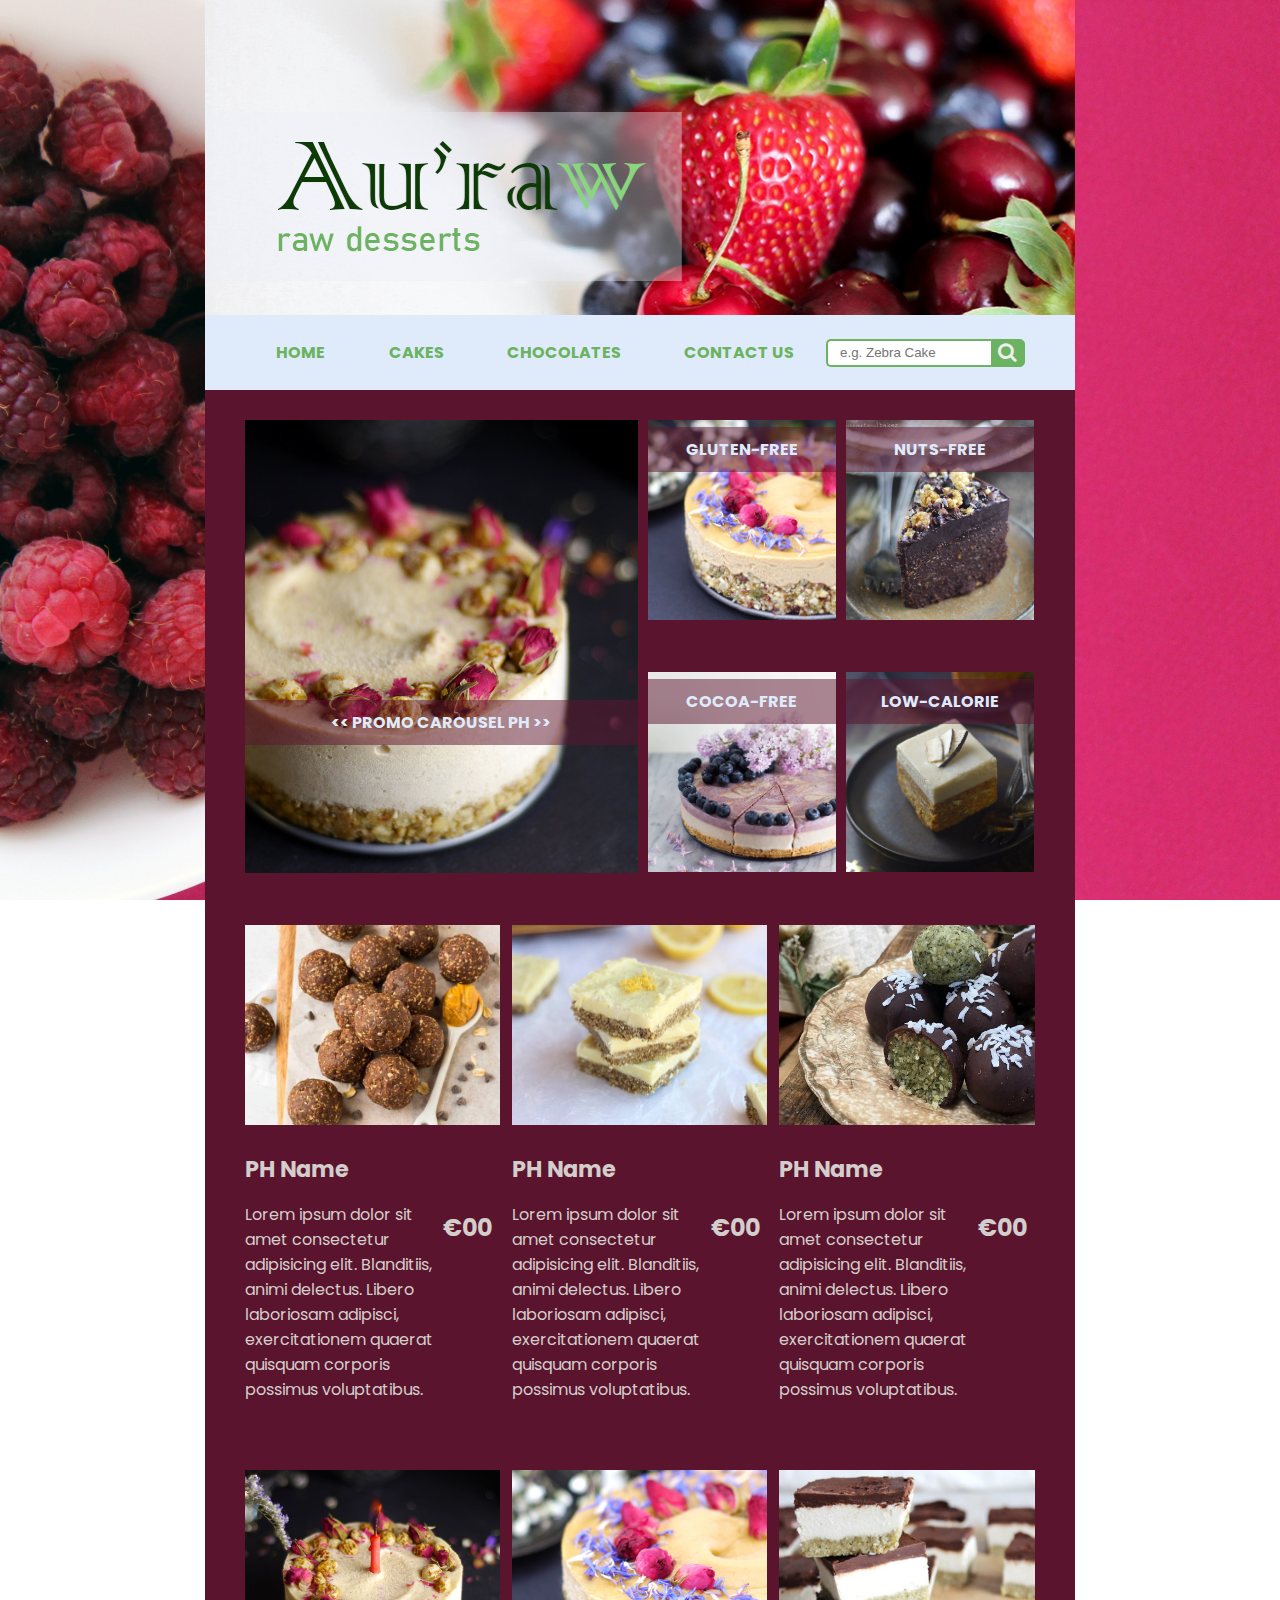
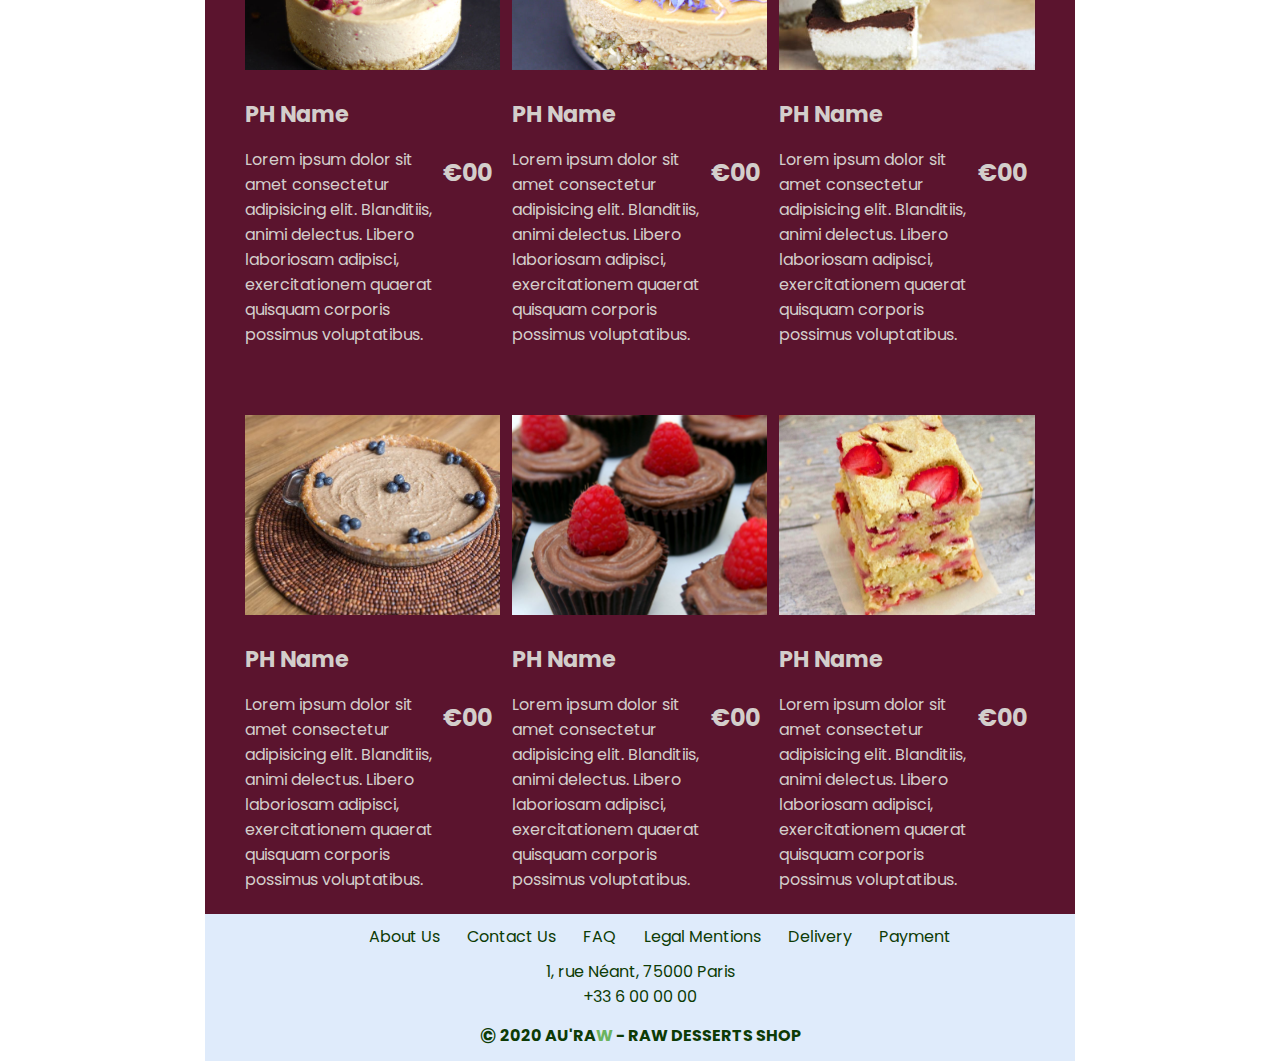
==== index.html @ e3c77334 "Main pages" ====
<!DOCTYPE html>
<html lang="en">
<head>
    <link rel="stylesheet" href="style.css">
    <link href="https://fonts.googleapis.com/css?family=Poppins&display=swap" rel="stylesheet">
    <link rel="stylesheet" href="https://cdnjs.cloudflare.com/ajax/libs/font-awesome/4.7.0/css/font-awesome.min.css">
    <meta charset="UTF-8">
    <meta name="viewport" content="width=device-width, initial-scale=1.0">
    <title>So raw you guise fawk</title>
</head>
<body>
<div class="page__container">
    <header>
        <div class="header-image">
        <!-- <img src="assets/au-raw_logo.png" alt="logo">-->
        </div>
        <nav>
            <ul>
                <li><a href="index.html">Home</a></li>
                <li><a href="cakes.html">Cakes</a></li>
                <li><a href="chocolates.html">Chocolates</a></li>
                <li><a href="contact-us.html">Contact Us</a></li>
            </ul>
            <div class="wrap">
                <div class="search">
                  <input type="text" class="searchTerm" placeholder="e.g. Zebra Cake">
                  <button type="submit" class="searchButton">
                  <i class="fa fa-search"></i>
                  </button>
                </div>
              </div>
        </nav>
        
    </header>   

    <div class="main-part__container">

        <div class="top-part__container">
            <div id="promo">
                <img src="assets/Product-pictures/promo.jpg" alt="promotional product">
                <div class="description">
                    <p id="promo-desc"><< Promo Carousel PH >></p>
                </div>
                <!--
                <div class="name">
                    <h1>Vegan Cotton Cake</h1>
                </div>
                <div class="description">
                    <p id="promo-description">Lorem ipsum dolor sit amet consectetur adipisicing elit. Blanditiis, animi delectus.</p>
                    <p id="promo-price">&euro;00</p>
                </div>
            -->
            </div>
           

            <div id="sections">
                <div class="sections__tiles">
                    <div id="selection gluten-free">
                        <img src="assets/Product-pictures/gluten-free.png" alt="gluten-free desserts selection">
                        <p class="section-tag">gluten-free</p>
                    </div>
                    
                    <div id="selection nuts-free">
                        <img src="assets/Product-pictures/nuts-free-cocoa.jpg" atl="no nuts desserts selection">
                        <p class="section-tag">nuts-free</p class="section-tag">
                    </div>
                    <div id="selection cocoa-free">
                        <img src="assets/Product-pictures/nuts-free.gif" alt="cocoa-free desserts selection">
                        <p class="section-tag">cocoa-free</p class="section-tag">
                    </div>
                    <div id="selection low-cal">
                        <img src="assets/Product-pictures/low-cal.jpg" alt="low-calorie dessers selection">
                        <p class="section-tag">low-calorie</p class="section-tag">
                    </div>
                </div>
            </div>
            
                
        </div>
       
        <div class="bottom-part__container">

            <div id="product">
                <div id="product-item">
                    <img src="assets/Product-pictures/Healthy-Chocolate-Peanut-Butter-Energy-Balls-600x741.jpg" alt="gluten-free desserts selection">
                    <div class="name">
                        <h1>PH Name</h1>
                    </div>
                    <div class="description">
                        <p id="product-description">Lorem ipsum dolor sit amet consectetur adipisicing elit. Blanditiis, animi delectus. Libero laboriosam adipisci, exercitationem quaerat quisquam corporis possimus voluptatibus.</p>
                        <p id="product-price">&euro;00</p>
                    </div>
                </div>
            </div>
            
            <div id="product">
                <div id="product-item">
                    <img src="assets/Product-pictures/Lower-Sugar-Raw-Vegan-Lemon-Bars.jpg" atl="no nuts desserts selection">
                    <div class="name">
                        <h1>PH Name</h1>
                    </div>
                    <div class="description">
                        <p id="product-description">Lorem ipsum dolor sit amet consectetur adipisicing elit. Blanditiis, animi delectus. Libero laboriosam adipisci, exercitationem quaerat quisquam corporis possimus voluptatibus.</p>
                        <p id="product-price">&euro;00</p>
                    </div>
                </div>
            </div>
            <div id="product">
                <div id="product-item">
                    <img src="assets/Product-pictures/Minty-Chocolate-Truffles-close-up.jpg" alt="cocoa-free desserts selection">
                    <div class="name">
                        <h1>PH Name</h1>
                    </div>
                    <div class="description">
                        <p id="product-description">Lorem ipsum dolor sit amet consectetur adipisicing elit. Blanditiis, animi delectus. Libero laboriosam adipisci, exercitationem quaerat quisquam corporis possimus voluptatibus.</p>
                        <p id="product-price">&euro;00</p>
                    </div>
            </div>
            </div>
            <div id="product">
                <div id="product-item">
                    <img src="assets/Product-pictures/raw-tiger-nut-cheesecake-recipe-no-bake-nut-free-dairy-free-gluten-free-.jpg" alt="low-calorie dessers selection">
                    <div class="name">
                        <h1>PH Name</h1>
                    </div>
                    <div class="description">
                        <p id="product-description">Lorem ipsum dolor sit amet consectetur adipisicing elit. Blanditiis, animi delectus. Libero laboriosam adipisci, exercitationem quaerat quisquam corporis possimus voluptatibus.</p>
                        <p id="product-price">&euro;00</p>
                    </div>
                </div>
            </div>
                <div id="product">
                    <div id="product-item">
                        <img src="assets/Product-pictures/gluten-free.png" alt="gluten-free desserts selection">
                        <div class="name">
                            <h1>PH Name</h1>
                        </div>
                        <div class="description">
                            <p id="product-description">Lorem ipsum dolor sit amet consectetur adipisicing elit. Blanditiis, animi delectus. Libero laboriosam adipisci, exercitationem quaerat quisquam corporis possimus voluptatibus.</p>
                            <p id="product-price">&euro;00</p>
                        </div>
                    </div>
                </div>
                
                <div id="product">
                    <div id="product-item">
                        <img src="assets/Product-pictures/recipe-coconut-cream-blissbar-400x400.jpg" atl="no nuts desserts selection">
                        <div class="name">
                            <h1>PH Name</h1>
                        </div>
                        <div class="description">
                            <p id="product-description">Lorem ipsum dolor sit amet consectetur adipisicing elit. Blanditiis, animi delectus. Libero laboriosam adipisci, exercitationem quaerat quisquam corporis possimus voluptatibus.</p>
                            <p id="product-price">&euro;00</p>
                        </div>
                    </div>
                </div>
                <div id="product">
                    <div id="product-item">
                        <img src="assets/Product-pictures/LSN_046.jpg" alt="low-calorie dessers selection">
                        <div class="name">
                            <h1>PH Name</h1>
                        </div>
                        <div class="description">
                            <p id="product-description">Lorem ipsum dolor sit amet consectetur adipisicing elit. Blanditiis, animi delectus. Libero laboriosam adipisci, exercitationem quaerat quisquam corporis possimus voluptatibus.</p>
                            <p id="product-price">&euro;00</p>
                        </div>
                    </div>
                </div>
                    <div id="product">
                        <div id="product-item">
                            <img src="assets/Product-pictures/Low-Calorie-Vegan-Desserts.jfif" alt="gluten-free desserts selection">
                            <div class="name">
                                <h1>PH Name</h1>
                            </div>
                            <div class="description">
                                <p id="product-description">Lorem ipsum dolor sit amet consectetur adipisicing elit. Blanditiis, animi delectus. Libero laboriosam adipisci, exercitationem quaerat quisquam corporis possimus voluptatibus.</p>
                                <p id="product-price">&euro;00</p>
                            </div>
                        </div>
                    </div>
                    
                    <div id="product">
                        <div id="product-item">
                            <img src="assets/Product-pictures/strawberry-shortcake-bars-update.jpg" atl="no nuts desserts selection">
                            <div class="name">
                                <h1>PH Name</h1>
                            </div>
                            <div class="description">
                                <p id="product-description">Lorem ipsum dolor sit amet consectetur adipisicing elit. Blanditiis, animi delectus. Libero laboriosam adipisci, exercitationem quaerat quisquam corporis possimus voluptatibus.</p>
                                <p id="product-price">&euro;00</p>
                            </div>
                        </div>
                    </div>
                
            </div>
        </div>
   


    <footer>
        <ul>
            <li><a href=#>About Us</a></li>
            <li><a href=#>Contact Us</a></li>
            <li><a href=#>FAQ</a></li>
            <li><a href=#>Legal Mentions</a></li>
            <li><a href=#>Delivery</a></li>
            <li><a href=#>Payment</a></li>
        </ul>
        <div class="contact">
                <p>1, rue Néant, 75000 Paris</p>
                <p>+33 6 00 00 00</p>
            </div>
        <div class="copyright">
            
            <p><section id="copy">&copy;</section>&nbsp;2020&nbsp;<section id="dark-green">Au'Ra</section><section id="green">w</section>&nbsp;- Raw Desserts Shop</p>
        </div>
    </footer>
</div>
</body>
</html>
---- style.css ----
html {
    background: url('assets/berries-bowl-bowl-of-fruit-close-up-1145977.jpg') no-repeat center fixed;
    background-size: cover;
    font-family: 'Poppins', sans-serif;
}



.page__container {
    position: absolute;
    top: 0;
    left: 16%;
    right: 16%;
    display: flex;
    flex-direction: column;
    max-width: 1000px;
    background-color: #dfebfb;
    color: #0d3b06;
    margin-left: auto;
    margin-right: auto;
}

header {
    display: block;
    max-width: 1000px;
    height: auto;
}

.header-image {
    background: url('assets/au-raw_logo_640.png') no-repeat;
    max-width: auto;
    height: 214px;
}

@media (min-width: 1000px) {
    .header-image {
      background: url('assets/logo-6-inv.png') no-repeat;
      height: 315px;
      width: auto;
    }
  }

.main-part__container-row {
    display: inline;
    flex-wrap: wrap;
    max-width: 100%;
    padding: 20px 30px 20px 30px;
    background: #5b142e;
    color: #d3cecb;
}

.main-part__container {
    display: flex;
    flex-direction: column;
    flex-wrap: wrap;
    max-width: 100%;
    padding: 20px 30px 20px 30px;
    background: #5b142e;
    color: #d3cecb;
}

/********** NAVIGATION MENU and SEARCH BAR **********/

/** clearfix **/

header::after {
    content: '';
    display: table;
    clear: both;
}

/** end clearfix **/

/** navigation menu **/
nav {
    display: flex;
    flex-direction: row;
    align-items: center;
}

nav ul {
    width: 70%;
    margin: 0px auto;
    float: left;
    display: flex;
    flex-direction: row;
    justify-content: space-around;
    list-style: none;
}

nav li {
    padding: 25px 0 25px 0;
    position: relative;
}

nav a {
    color: #6bb360;
    text-decoration: none;
    font-weight: bold;
    text-transform: uppercase;
}

nav a::before {
    content: '';
    display: block;
    height: 5px;
    background-color: #0d3b06;

    position: absolute;
    top: 0;
    width: 0%;
    transition: all ease-in-out 300ms;
}

nav a:hover::before {
    width: 100%;
}

nav a:hover {
    color: #0d3b06;
    transition: all ease-in-out 300ms;
}

/** end navigation menu **/


/** search bar **/

.search {
    width: 80%;
    display: flex;
    flex-direction: row;
    align-items: center;
    }

.searchTerm {
    width: 90%;
    border: 2px solid #6bb360;
    border-right: none;
    padding: 5px;
    height: 20px;
    border-radius: 5px 0 0 5px;
    outline: none;
    }

.searchTerm:focus{
    color: #0d3b06;
    }

.searchButton {
    width: 40px;
    height: 28px;
    border: 1px solid #6bb360;
    background: #6bb360;
    text-align: center;
    color: #eeeeee;
    border-radius: 0 5px 5px 0;
    cursor: pointer;
    font-size: 20px;
    }

.wrap {
    display: flex;
    flex-direction: row;
    align-items: center;
    width: 30%;
    float: right;
    padding: 15px auto 15px auto;
    margin: 15px auto 15px auto;
    }

input[type=text], input[type=tel], input[type=email], select, textarea {
        width: 100%; /* Full width */
        padding: 12px; /* Some padding */  
        
        
        box-sizing: border-box; /* Make sure that padding and width stays in place */
        margin-top: auto; /* Add a top margin */
        margin-bottom: auto; /* Bottom margin */
        resize: vertical /* Allow the user to vertically resize the textarea (not horizontally) */
}

input[type=submit] {
    width: 30%; /* Full width */
    float: right;
    padding: 10px; /* Some padding */  
    border-radius: 5px;
    margin-top: 2px;
    
    box-sizing: border-box; /* Make sure that padding and width stays in place */
    margin-bottom: auto; /* Bottom margin */
    resize: vertical /* Allow the user to vertically resize the textarea (not horizontally) */
}

#asterisk {
    font-size: small;
    color: #6bb360;
    font-style: italic;
}

/** end search bar **/

/********** END NAVIGATION MENU and SEARCH BAR **********/

/********** FOOTER **********/

footer {
    display: flex;
    flex-direction: column;
    max-width: 1000px;
    background-color: #dfebfb;
    color: #0d3b06;
}

footer ul {
    width: 70%;
    margin: 0px auto;
    display: flex;
    flex-direction: row;
    justify-content: space-around;
    list-style: none;
}

footer li {
    padding: 10px 0px;
}

footer a {
    text-decoration: none;
    color: #0d3b06;
}

footer a:hover {
    color: #6bb360;
}

.copyright {
    display: flex;
    flex-direction: row;
    justify-content: center;
    align-items: center;
    font-weight: bold;
    font-size: 1.0em;
    text-transform: uppercase;
    padding-bottom: 10px;
    padding-top: 10px;
}

#dark-green {
    color: #0d3b06;
}

#green {
    color: #6bb360;
}

#copy {
    font-size: 1.3em;
}

.contact {
    display: flex;
    flex-direction: column;
    justify-content: center;
    align-items: center;
}

.contact p {
    margin: 0;
    padding: 0;
}

.top-part__container {
    max-width: 960px;
    height: auto;
    padding: 10px 14px 0px 10px;
}

#promo {
    width: 50%;
    float: left;
}

#promo img {
    width: 100%;
    height: 453px;
    object-fit: cover;
}

#promo .name h1 {
    font-size: 1.5em;
    text-decoration: uppercase;
    font-size: bold;
    margin-bottom: 0;
    padding-bottom: 0;
}

#promo .description {
    display: flex;
    flex-direction: row;
}

#promo-desc {
    width: 100%;
    background: rgba(91,20,46,.5);
    color: #dfebfb;
    margin: 0;
    padding: 10px 0 10px 0;
    text-align: center;
    text-transform: uppercase;
    font-weight: bold;
    position: relative;
    bottom: 180px;
}

#promo-description {
    width: 80%;
}

#promo-price {
    width: 20%;
    font-size: 1.5em;
    font-weight: bold;
    text-align: right;
    padding-right: 3%;
}


#sections {
    width: 50%;
    float: right;
}

.sections__tiles {
    display: grid;
    grid-template-columns: 49% 49%;
    grid-row: auto auto;
    grid-column-gap: 10px;
    grid-row-gap: 0px;
    padding-left: 10px;
}


#sections img {
    width: 100%;
    height: 200px;
    object-fit: cover;
}

.section-tag {
    width: 100%;
    background: rgba(91,20,46,.5);
    color: #dfebfb;
    margin: 0;
    padding: 10px 0 10px 0;
    text-align: center;
    text-transform: uppercase;
    font-weight: bold;
    position: relative;
    top: -200px;
}

.bottom-part__container {
    padding: 0px 5px 90px 10px;
    margin: 0 auto;
    display: grid;
    grid-template-columns: 32.1% 32.1% 32.1%;
    grid-row: auto auto;
    grid-column-gap: 1.5%;
    grid-row-gap: 3.5%;
}

#product img {
    width: 100%;
    height: 200px;
    object-fit: cover;
}

#product .description {
    display: flex;
    flex-direction: row;
    padding-top: 0;
    margin-top: 0;
}

#product-description {
    width: 80%;
}

#product-price {
    width: 20%;
    font-size: 1.5em;
    font-weight: bold;
    text-align: right;
    padding-right: 3%;
}

#product .name h1 {
    font-size: 1.4em;
    text-decoration: uppercase;
    font-size: bold;
    margin-bottom: 0;
    padding-bottom: 0;
    padding-top: 5px;
}

#product-carousel img {
    width: 100%;
    height: 453px;
    object-fit: cover;

}


.form__container p {
    margin: 0;
    padding: 0;
}

.form__container {
    width: 55%;
    float: left;
}

.form__picture img {
    width: 42%;
    margin: auto 0;
    padding-top: 10px;
    max-height: auto;
    float: right;
    object-fit: cover;
}
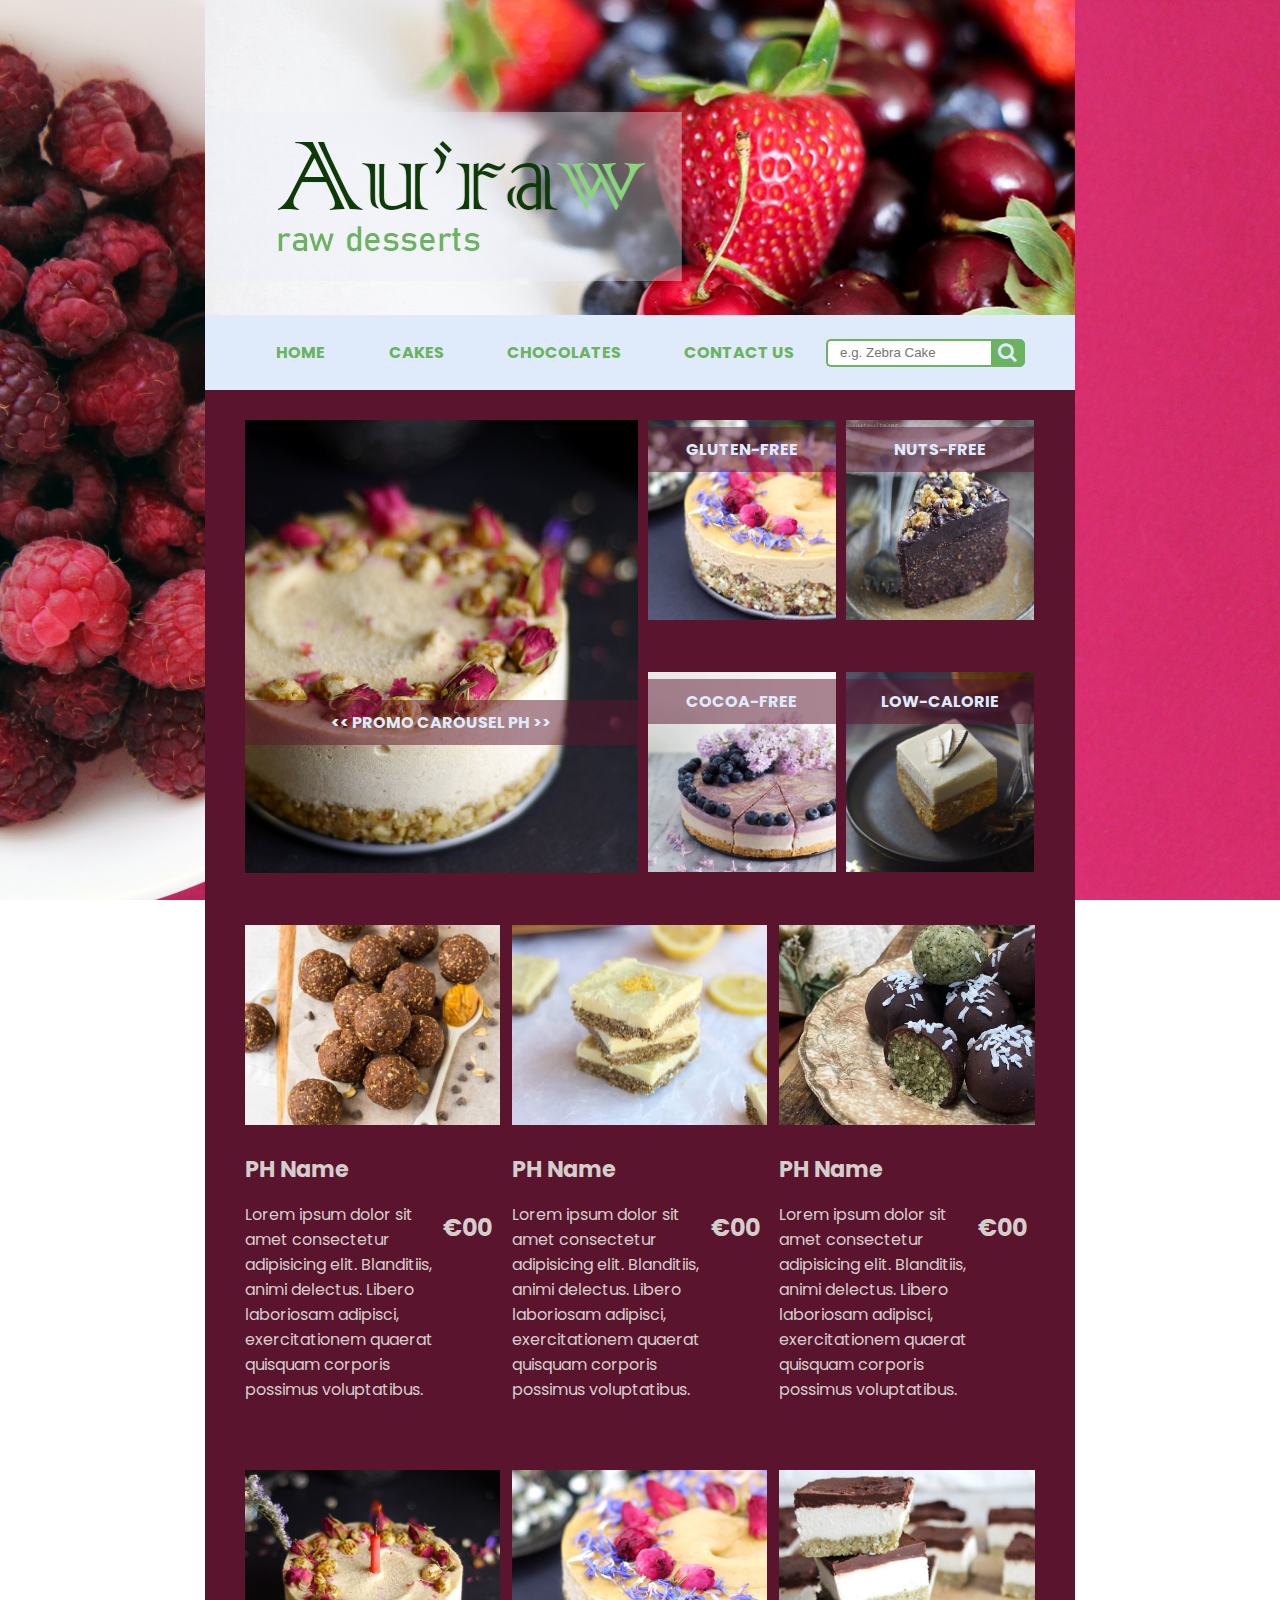
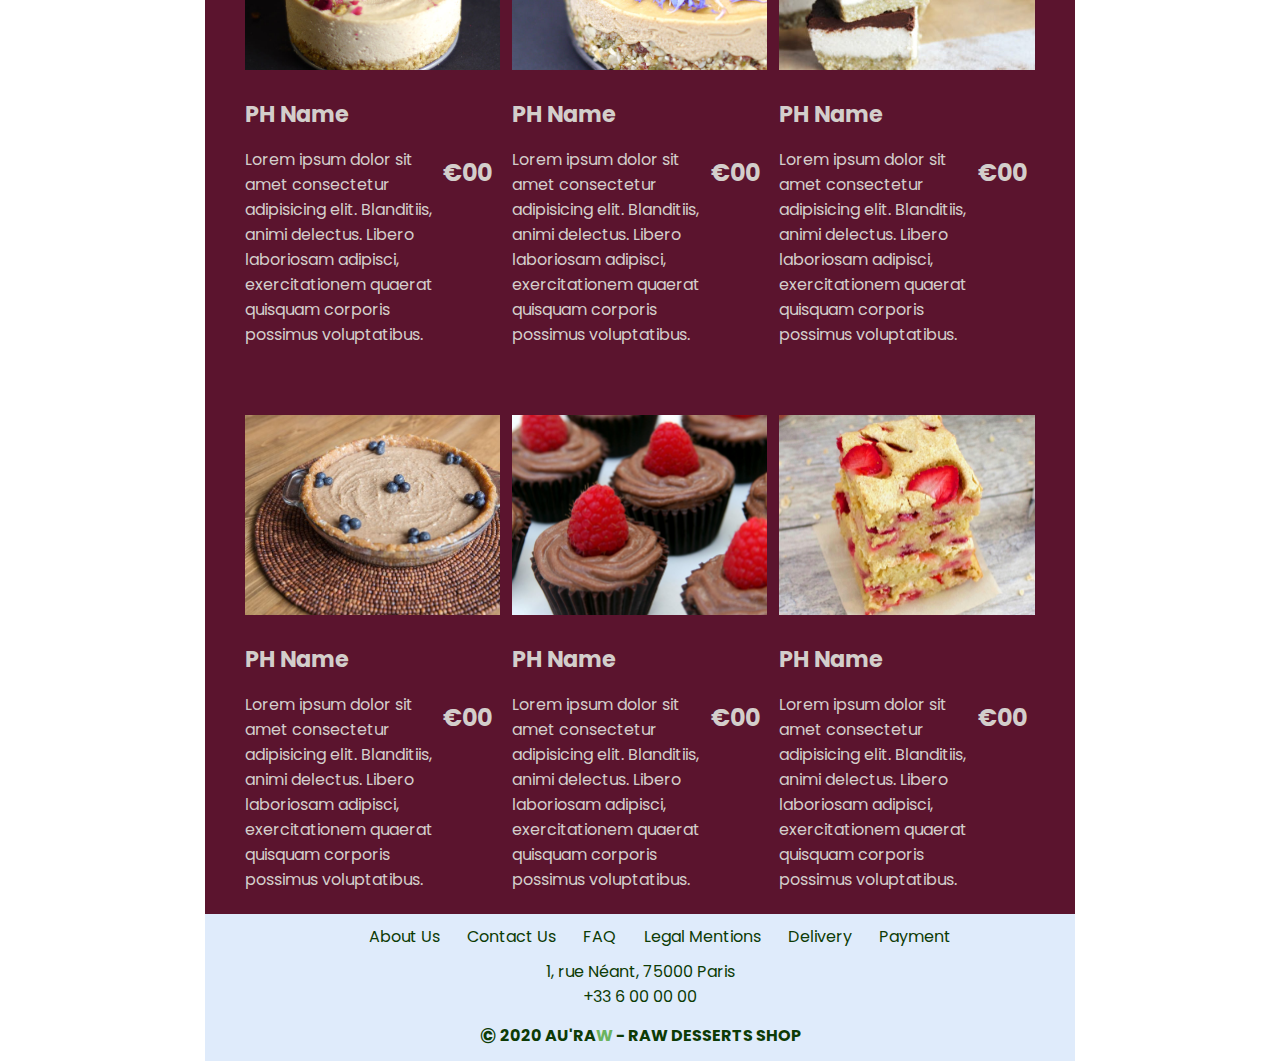
==== commit 51441e42: "Fixing links and adding more pages" ====
--- a/index.html
+++ b/index.html
@@ -199,12 +199,12 @@
 
     <footer>
         <ul>
-            <li><a href=#>About Us</a></li>
-            <li><a href=#>Contact Us</a></li>
-            <li><a href=#>FAQ</a></li>
-            <li><a href=#>Legal Mentions</a></li>
-            <li><a href=#>Delivery</a></li>
-            <li><a href=#>Payment</a></li>
+            <li><a href="about-us.html">About Us</a></li>
+            <li><a href="contact-us.html">Contact Us</a></li>
+            <li><a href="faq.html">FAQ</a></li>
+            <li><a href="legal.html">Legal Mentions</a></li>
+            <li><a href="delivery.html">Delivery</a></li>
+            <li><a href="payment.html">Payment</a></li>
         </ul>
         <div class="contact">
                 <p>1, rue Néant, 75000 Paris</p>
--- a/style.css
+++ b/style.css
@@ -153,7 +153,7 @@
     border: 1px solid #6bb360;
     background: #6bb360;
     text-align: center;
-    color: #eeeeee;
+    color: #DFEBFB;
     border-radius: 0 5px 5px 0;
     cursor: pointer;
     font-size: 20px;
@@ -181,16 +181,33 @@
 }
 
 input[type=submit] {
-    width: 30%; /* Full width */
+    background-color: #3e6d37;
+    color: #DFEBFB;
+    font-weight: bold;
+    text-transform: uppercase;
+    width: 40%; /* Full width */
     float: right;
     padding: 10px; /* Some padding */  
     border-radius: 5px;
+    border: 1px solid #57994d;
     margin-top: 2px;
+    text-shadow: none;
+    
+    
     
     box-sizing: border-box; /* Make sure that padding and width stays in place */
     margin-bottom: auto; /* Bottom margin */
     resize: vertical /* Allow the user to vertically resize the textarea (not horizontally) */
 }
+
+input[type=submit]:hover {
+    background: #57994d;
+}
+
+input[type=submit]:active {
+    
+    transform: translateY(2px);
+  }
 
 #asterisk {
     font-size: small;
@@ -422,6 +439,10 @@
     float: left;
 }
 
+.form__picture{
+    margin: auto 0;
+}
+
 .form__picture img {
     width: 42%;
     margin: auto 0;
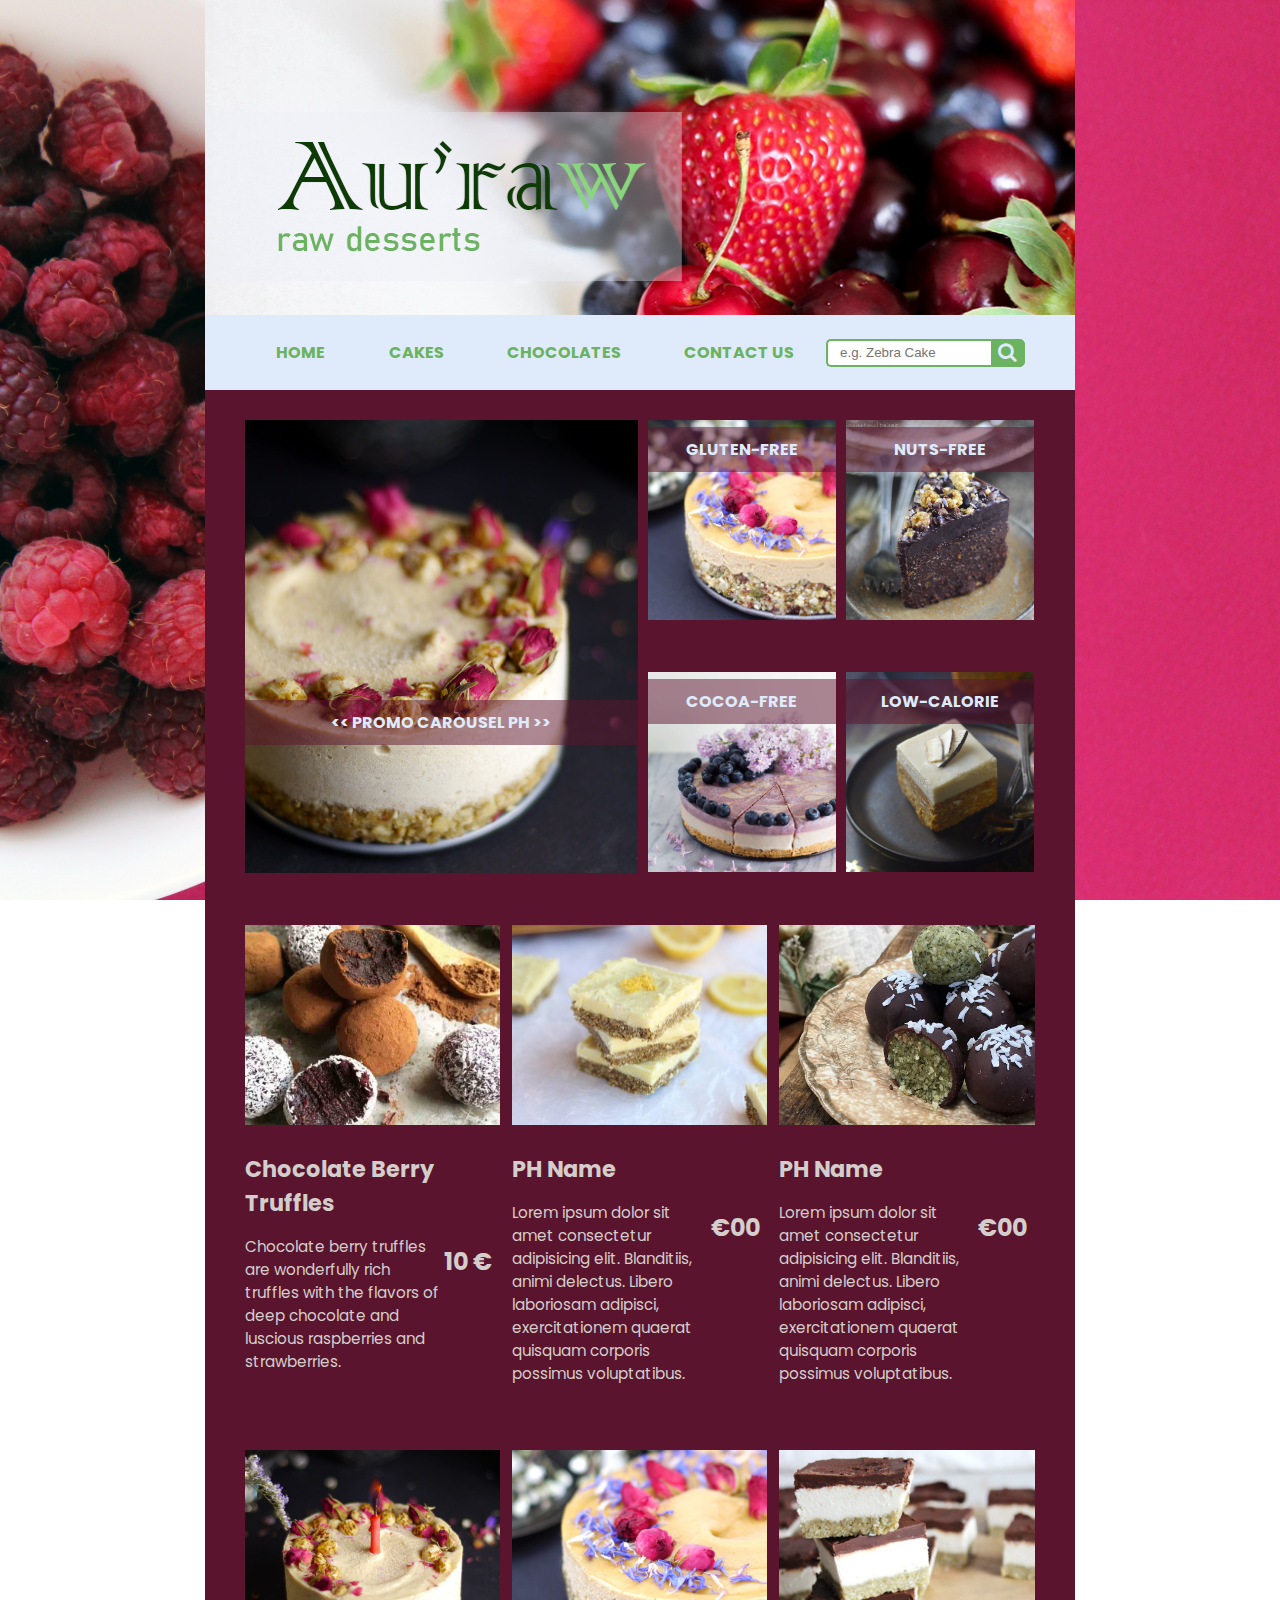
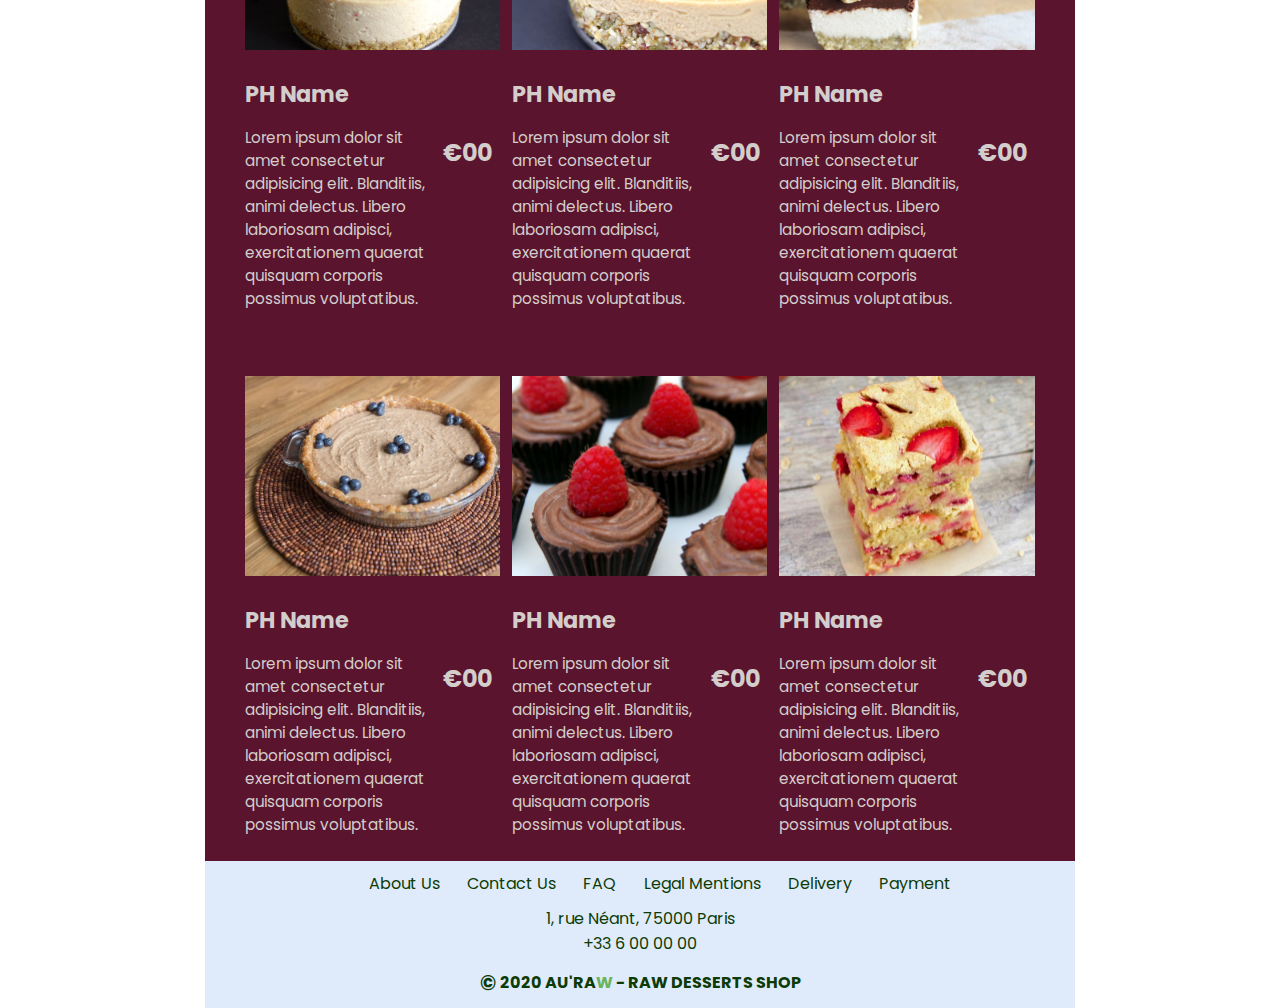
==== commit b6f3c4d8: "Full static integration" ====
--- a/index.html
+++ b/index.html
@@ -81,15 +81,15 @@
         <div class="bottom-part__container">
 
             <div id="product">
-                <div id="product-item">
-                    <img src="assets/Product-pictures/Healthy-Chocolate-Peanut-Butter-Energy-Balls-600x741.jpg" alt="gluten-free desserts selection">
-                    <div class="name">
-                        <h1>PH Name</h1>
-                    </div>
-                    <div class="description">
-                        <p id="product-description">Lorem ipsum dolor sit amet consectetur adipisicing elit. Blanditiis, animi delectus. Libero laboriosam adipisci, exercitationem quaerat quisquam corporis possimus voluptatibus.</p>
-                        <p id="product-price">&euro;00</p>
-                    </div>
+                <div id="product-item"><a href="product.html">
+                    <img src="assets/Product-pictures/raw-chocolate-berry-truffles-vegan.jpg" alt="gluten-free desserts selection">
+                    <div class="name">
+                        <h1>Chocolate Berry Truffles</h1>
+                    </div>
+                    <div class="description">
+                        <p id="product-description">Chocolate berry truffles are wonderfully rich truffles with the flavors of deep chocolate and luscious raspberries and strawberries. </p>
+                        <p id="product-price">10 &euro;</p>
+                    </div></a>
                 </div>
             </div>
             
--- a/style.css
+++ b/style.css
@@ -172,8 +172,6 @@
 input[type=text], input[type=tel], input[type=email], select, textarea {
         width: 100%; /* Full width */
         padding: 12px; /* Some padding */  
-        
-        
         box-sizing: border-box; /* Make sure that padding and width stays in place */
         margin-top: auto; /* Add a top margin */
         margin-bottom: auto; /* Bottom margin */
@@ -192,9 +190,6 @@
     border: 1px solid #57994d;
     margin-top: 2px;
     text-shadow: none;
-    
-    
-    
     box-sizing: border-box; /* Make sure that padding and width stays in place */
     margin-bottom: auto; /* Bottom margin */
     resize: vertical /* Allow the user to vertically resize the textarea (not horizontally) */
@@ -341,7 +336,6 @@
     text-align: right;
     padding-right: 3%;
 }
-
 
 #sections {
     width: 50%;
@@ -356,7 +350,6 @@
     grid-row-gap: 0px;
     padding-left: 10px;
 }
-
 
 #sections img {
     width: 100%;
@@ -402,6 +395,7 @@
 
 #product-description {
     width: 80%;
+    font-size: 0.95em;
 }
 
 #product-price {
@@ -425,7 +419,6 @@
     width: 100%;
     height: 453px;
     object-fit: cover;
-
 }
 
 
@@ -450,4 +443,147 @@
     max-height: auto;
     float: right;
     object-fit: cover;
-}+}
+
+/***** PRODUCT *****/
+
+#product a {
+    text-decoration: none;
+    color: #d3cecb;
+}
+
+.product__container {
+    max-width: 960px;
+    height: auto;
+    padding: 10px 14px 0px 10px;
+}
+
+.product__top {
+    display: flex;
+    flex-direction: row;
+    width: 100%;
+}
+
+.product-image {
+    width: 50%;
+    float: left;
+}
+
+.product-image img {
+    width: 90%;
+    height: 450px;
+    object-fit: cover;
+}
+
+.product-info {
+    width: 50%;
+    float: right;
+}
+
+.product__bottom {
+    width: 100%;
+}
+
+h4 a {
+    text-decoration: none;
+    color: #ec5489;
+}
+
+.product-ingr {
+    display: flex;
+    flex-direction: row;
+    width: 100%;
+    margin-bottom: 30px;
+}
+
+.product-details {
+    width: 45%;
+    float: right;
+    display: flex;
+    flex-direction: column;
+    align-items: flex-end;
+}
+
+.product-details #product-price {
+    width: 60%;
+    float: left;
+    font-size: 3em;
+    margin-bottom: 0;
+}
+
+.product-details em {
+    width: 40%;
+    float: right;
+}
+
+#ingr {
+    width: 55%;
+    float: left;
+}
+
+.order {
+    padding-left: 15px;
+    border: 1px solid #c34070;
+    background-color: #8d2d50;
+}
+
+/****** TAGS *********/
+/**background: #5b142e;
+    color: #d3cecb;
+    **/
+.tags {
+    list-style: none;
+    margin: 0;
+    overflow: hidden; 
+    padding: 0;
+  }
+  
+  .tags li {
+    display: inline; 
+  }
+  
+  .tag {
+    background: #8d2d50;
+    border-radius: 3px 0 0 3px;
+    color: #d3cecb;
+    display: inline-block;
+    height: 26px;
+    line-height: 26px;
+    padding: 0 20px 0 23px;
+    position: relative;
+    margin: 0 10px 10px 0;
+    text-decoration: none;
+    -webkit-transition: color 0.2s;
+  }
+  
+  .tag::before {
+    background: #5b142e;
+    border-radius: 10px;
+    box-shadow: inset 0 1px rgba(0, 0, 0, 0.25);
+    content: '';
+    height: 6px;
+    left: 10px;
+    position: absolute;
+    width: 6px;
+    top: 10px;
+  }
+  
+  .tag::after {
+    background: #5b142e;
+    border-bottom: 13px solid transparent;
+    border-left: 10px solid #8d2d50;
+    border-top: 13px solid transparent;
+    content: '';
+    position: absolute;
+    right: 0;
+    top: 0;
+  }
+  
+  .tag:hover {
+    background-color: #c34070;
+    color: white;
+  }
+  
+  .tag:hover::after {
+     border-left-color: #c34070; 
+  }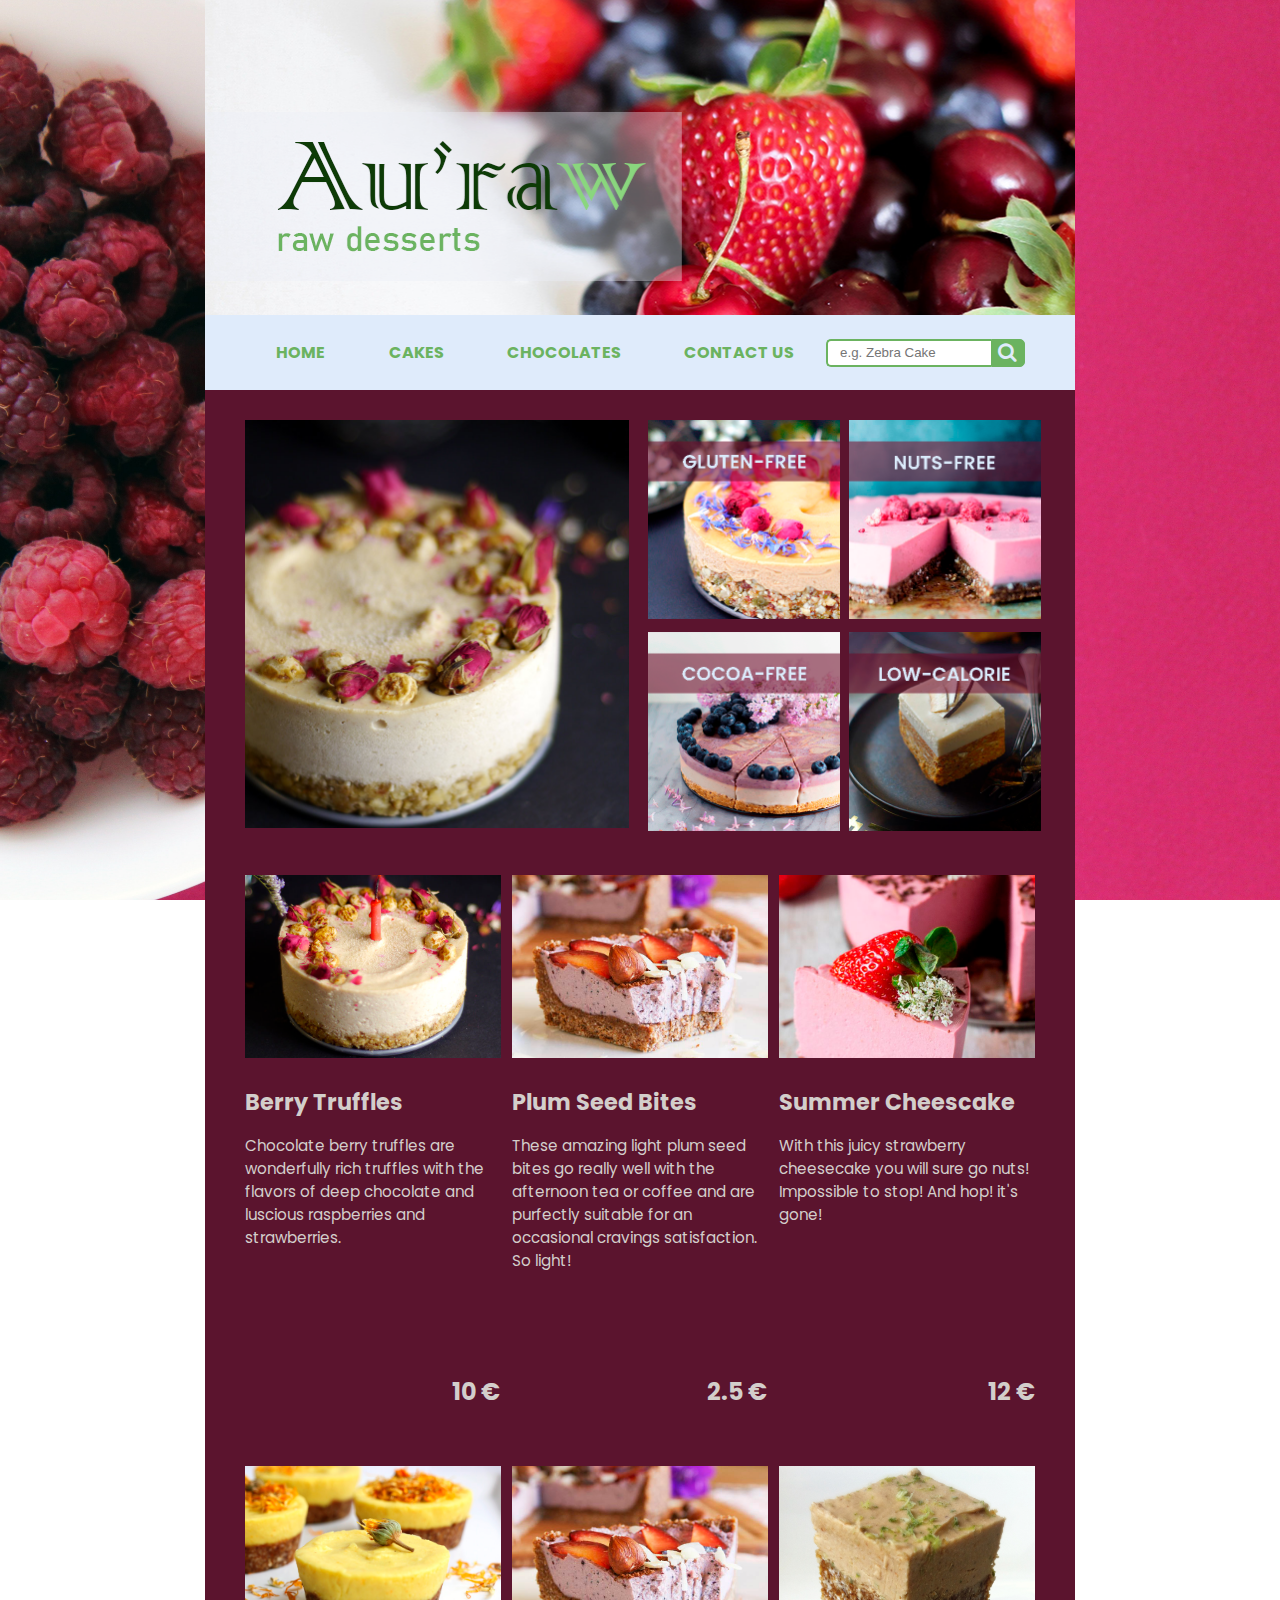
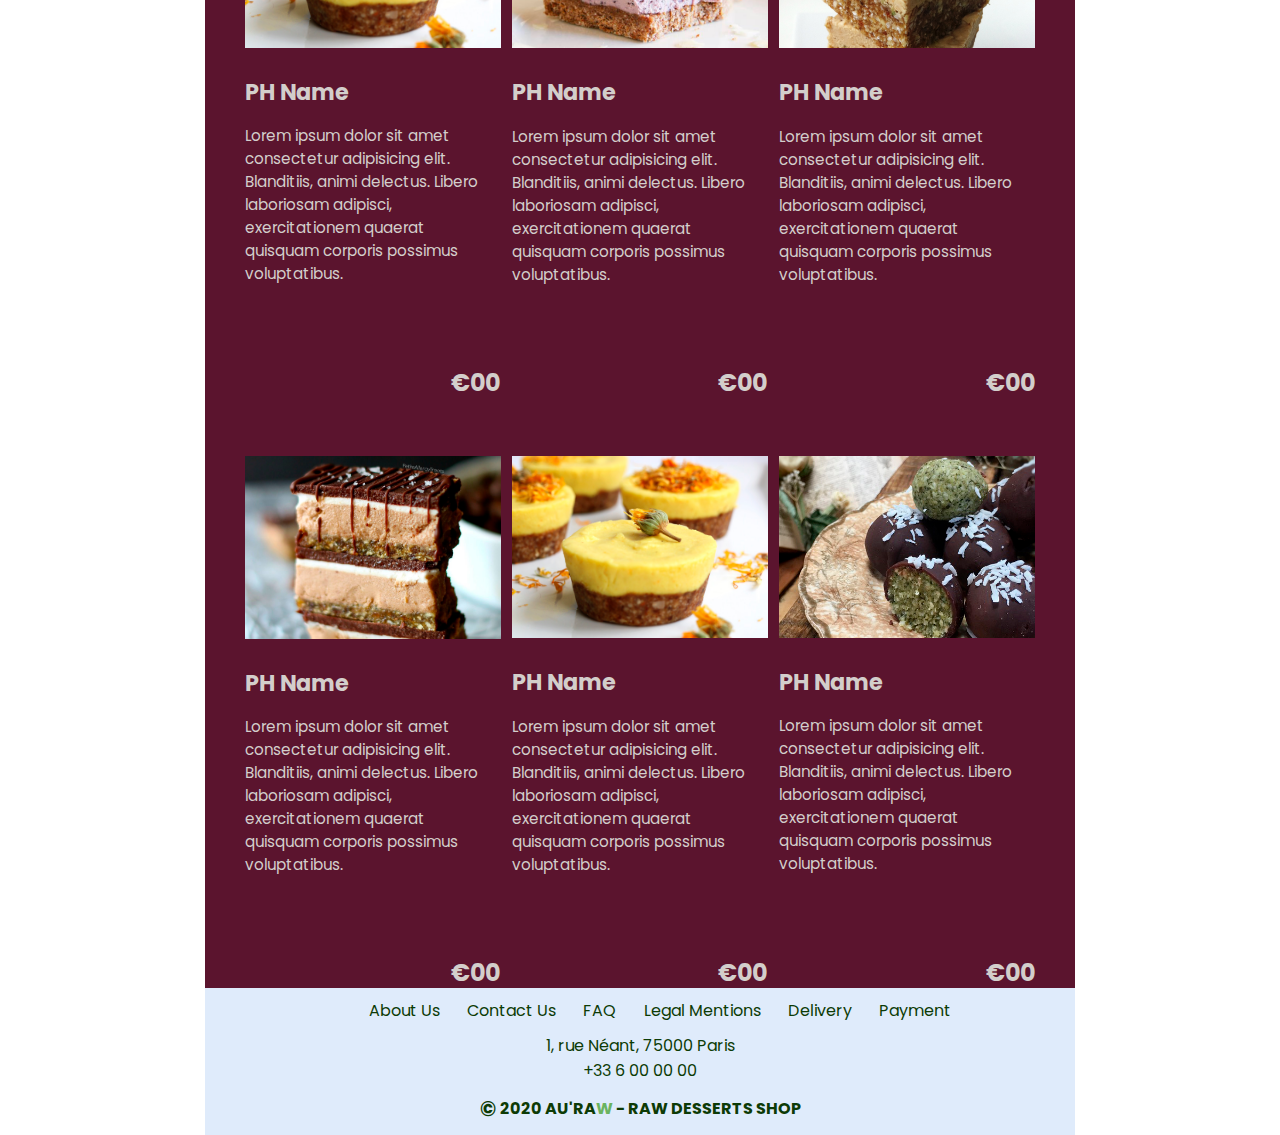
==== commit 2dd72272: "experimenting?" ====
--- a/index.html
+++ b/index.html
@@ -38,39 +38,25 @@
         <div class="top-part__container">
             <div id="promo">
                 <img src="assets/Product-pictures/promo.jpg" alt="promotional product">
-                <div class="description">
-                    <p id="promo-desc"><< Promo Carousel PH >></p>
-                </div>
-                <!--
-                <div class="name">
-                    <h1>Vegan Cotton Cake</h1>
-                </div>
-                <div class="description">
-                    <p id="promo-description">Lorem ipsum dolor sit amet consectetur adipisicing elit. Blanditiis, animi delectus.</p>
-                    <p id="promo-price">&euro;00</p>
-                </div>
-            -->
             </div>
            
 
             <div id="sections">
                 <div class="sections__tiles">
                     <div id="selection gluten-free">
-                        <img src="assets/Product-pictures/gluten-free.png" alt="gluten-free desserts selection">
-                        <p class="section-tag">gluten-free</p>
+                        <img src="assets/Product-pictures/Final/gluten-free.png" alt="gluten-free desserts selection">
                     </div>
                     
                     <div id="selection nuts-free">
-                        <img src="assets/Product-pictures/nuts-free-cocoa.jpg" atl="no nuts desserts selection">
-                        <p class="section-tag">nuts-free</p class="section-tag">
-                    </div>
+                        <img src="assets/Product-pictures/Final/nuts-free.png" atl="no nuts desserts selection">
+                    </div>
+
                     <div id="selection cocoa-free">
-                        <img src="assets/Product-pictures/nuts-free.gif" alt="cocoa-free desserts selection">
-                        <p class="section-tag">cocoa-free</p class="section-tag">
-                    </div>
+                        <img src="assets/Product-pictures/Final/cocoa-free.png" alt="cocoa-free desserts selection">
+                    </div>
+
                     <div id="selection low-cal">
-                        <img src="assets/Product-pictures/low-cal.jpg" alt="low-calorie dessers selection">
-                        <p class="section-tag">low-calorie</p class="section-tag">
+                        <img src="assets/Product-pictures/Final/low-cal.png" alt="low-calorie dessers selection">
                     </div>
                 </div>
             </div>
@@ -82,20 +68,45 @@
 
             <div id="product">
                 <div id="product-item"><a href="product.html">
-                    <img src="assets/Product-pictures/raw-chocolate-berry-truffles-vegan.jpg" alt="gluten-free desserts selection">
-                    <div class="name">
-                        <h1>Chocolate Berry Truffles</h1>
+                    <img src="assets/Product-pictures/Final/product_pictures/9_icon.png" alt="gluten-free desserts selection">
+                    <div class="name">
+                        <h1>Berry Truffles</h1>
                     </div>
                     <div class="description">
                         <p id="product-description">Chocolate berry truffles are wonderfully rich truffles with the flavors of deep chocolate and luscious raspberries and strawberries. </p>
-                        <p id="product-price">10 &euro;</p>
-                    </div></a>
-                </div>
+                        
+                    </div>
+                    <p id="product-price">10 &euro;</p>
+                </div></a>
             </div>
             
             <div id="product">
                 <div id="product-item">
-                    <img src="assets/Product-pictures/Lower-Sugar-Raw-Vegan-Lemon-Bars.jpg" atl="no nuts desserts selection">
+                    <img src="assets/Product-pictures/Final/product_pictures/7_icon.png" atl="no nuts desserts selection">
+                    <div class="name">
+                        <h1>Plum Seed Bites</h1>  
+                    </div>
+                    <div class="description">
+                        <p id="product-description">These amazing light plum seed bites go really well with the afternoon tea or coffee and are purfectly suitable for an occasional cravings satisfaction. So light!</p>
+                    </div>
+                    <p id="product-price">2.5 &euro;</p>
+                </div>
+            </div>
+            <div id="product">
+                <div id="product-item">
+                    <img src="assets/Product-pictures/Final/product_pictures/1_icon.png" alt="cocoa-free desserts selection">
+                    <div class="name">
+                        <h1>Summer Cheescake</h1>
+                    </div>
+                    <div class="description">
+                        <p id="product-description">With this juicy strawberry cheesecake you will sure go nuts! Impossible to stop! And hop! it's gone!</p>
+                        <p id="product-price">12 &euro;</p>
+                    </div>
+            </div>
+            </div>
+            <div id="product">
+                <div id="product-item">
+                    <img src="assets/Product-pictures/Final/product_pictures/6_icon.png" alt="low-calorie dessers selection">
                     <div class="name">
                         <h1>PH Name</h1>
                     </div>
@@ -105,33 +116,9 @@
                     </div>
                 </div>
             </div>
-            <div id="product">
-                <div id="product-item">
-                    <img src="assets/Product-pictures/Minty-Chocolate-Truffles-close-up.jpg" alt="cocoa-free desserts selection">
-                    <div class="name">
-                        <h1>PH Name</h1>
-                    </div>
-                    <div class="description">
-                        <p id="product-description">Lorem ipsum dolor sit amet consectetur adipisicing elit. Blanditiis, animi delectus. Libero laboriosam adipisci, exercitationem quaerat quisquam corporis possimus voluptatibus.</p>
-                        <p id="product-price">&euro;00</p>
-                    </div>
-            </div>
-            </div>
-            <div id="product">
-                <div id="product-item">
-                    <img src="assets/Product-pictures/raw-tiger-nut-cheesecake-recipe-no-bake-nut-free-dairy-free-gluten-free-.jpg" alt="low-calorie dessers selection">
-                    <div class="name">
-                        <h1>PH Name</h1>
-                    </div>
-                    <div class="description">
-                        <p id="product-description">Lorem ipsum dolor sit amet consectetur adipisicing elit. Blanditiis, animi delectus. Libero laboriosam adipisci, exercitationem quaerat quisquam corporis possimus voluptatibus.</p>
-                        <p id="product-price">&euro;00</p>
-                    </div>
-                </div>
-            </div>
                 <div id="product">
                     <div id="product-item">
-                        <img src="assets/Product-pictures/gluten-free.png" alt="gluten-free desserts selection">
+                        <img src="assets/Product-pictures/Final/product_pictures/7_icon.png" alt="gluten-free desserts selection">
                         <div class="name">
                             <h1>PH Name</h1>
                         </div>
@@ -144,7 +131,7 @@
                 
                 <div id="product">
                     <div id="product-item">
-                        <img src="assets/Product-pictures/recipe-coconut-cream-blissbar-400x400.jpg" atl="no nuts desserts selection">
+                        <img src="assets/Product-pictures/Final/product_pictures/14_icon.png" atl="no nuts desserts selection">
                         <div class="name">
                             <h1>PH Name</h1>
                         </div>
@@ -156,7 +143,7 @@
                 </div>
                 <div id="product">
                     <div id="product-item">
-                        <img src="assets/Product-pictures/LSN_046.jpg" alt="low-calorie dessers selection">
+                        <img src="assets/Product-pictures/Final/product_pictures/12_icon.png" alt="low-calorie dessers selection">
                         <div class="name">
                             <h1>PH Name</h1>
                         </div>
@@ -168,7 +155,7 @@
                 </div>
                     <div id="product">
                         <div id="product-item">
-                            <img src="assets/Product-pictures/Low-Calorie-Vegan-Desserts.jfif" alt="gluten-free desserts selection">
+                            <img src="assets/Product-pictures/Final/product_pictures/6_icon.png" alt="gluten-free desserts selection">
                             <div class="name">
                                 <h1>PH Name</h1>
                             </div>
@@ -181,7 +168,7 @@
                     
                     <div id="product">
                         <div id="product-item">
-                            <img src="assets/Product-pictures/strawberry-shortcake-bars-update.jpg" atl="no nuts desserts selection">
+                            <img src="assets/Product-pictures/Final/product_pictures/19_icon.png" atl="no nuts desserts selection">
                             <div class="name">
                                 <h1>PH Name</h1>
                             </div>
--- a/style.css
+++ b/style.css
@@ -13,7 +13,7 @@
     right: 16%;
     display: flex;
     flex-direction: column;
-    max-width: 1000px;
+    max-width: 150vh;
     background-color: #dfebfb;
     color: #0d3b06;
     margin-left: auto;
@@ -22,7 +22,7 @@
 
 header {
     display: block;
-    max-width: 1000px;
+    max-width: 150vh;
     height: auto;
 }
 
@@ -175,7 +175,8 @@
         box-sizing: border-box; /* Make sure that padding and width stays in place */
         margin-top: auto; /* Add a top margin */
         margin-bottom: auto; /* Bottom margin */
-        resize: vertical /* Allow the user to vertically resize the textarea (not horizontally) */
+        resize: vertical; /* Allow the user to vertically resize the textarea (not horizontally) */
+        
 }
 
 input[type=submit] {
@@ -283,9 +284,9 @@
 }
 
 .top-part__container {
-    max-width: 960px;
+    max-width: 120vw;
     height: auto;
-    padding: 10px 14px 0px 10px;
+    padding: 10px 14px 40px 10px;
 }
 
 #promo {
@@ -294,47 +295,9 @@
 }
 
 #promo img {
-    width: 100%;
-    height: 453px;
+    width: 30vw;
+    height: 408px;
     object-fit: cover;
-}
-
-#promo .name h1 {
-    font-size: 1.5em;
-    text-decoration: uppercase;
-    font-size: bold;
-    margin-bottom: 0;
-    padding-bottom: 0;
-}
-
-#promo .description {
-    display: flex;
-    flex-direction: row;
-}
-
-#promo-desc {
-    width: 100%;
-    background: rgba(91,20,46,.5);
-    color: #dfebfb;
-    margin: 0;
-    padding: 10px 0 10px 0;
-    text-align: center;
-    text-transform: uppercase;
-    font-weight: bold;
-    position: relative;
-    bottom: 180px;
-}
-
-#promo-description {
-    width: 80%;
-}
-
-#promo-price {
-    width: 20%;
-    font-size: 1.5em;
-    font-weight: bold;
-    text-align: right;
-    padding-right: 3%;
 }
 
 #sections {
@@ -346,28 +309,15 @@
     display: grid;
     grid-template-columns: 49% 49%;
     grid-row: auto auto;
-    grid-column-gap: 10px;
-    grid-row-gap: 0px;
+    grid-column-gap: 1vw;
+    grid-row-gap: 1vw;
     padding-left: 10px;
 }
 
 #sections img {
-    width: 100%;
-    height: 200px;
+    width: 15vw;
+    height: 100%;
     object-fit: cover;
-}
-
-.section-tag {
-    width: 100%;
-    background: rgba(91,20,46,.5);
-    color: #dfebfb;
-    margin: 0;
-    padding: 10px 0 10px 0;
-    text-align: center;
-    text-transform: uppercase;
-    font-weight: bold;
-    position: relative;
-    top: -200px;
 }
 
 .bottom-part__container {
@@ -381,32 +331,26 @@
 }
 
 #product img {
-    width: 100%;
-    height: 200px;
+    width: 20vw;
+    height: 100%;
     object-fit: cover;
 }
 
-#product .description {
-    display: flex;
-    flex-direction: row;
-    padding-top: 0;
-    margin-top: 0;
-}
-
 #product-description {
-    width: 80%;
+    width: 100%;
     font-size: 0.95em;
+    height: 25vh;
 }
 
 #product-price {
-    width: 20%;
     font-size: 1.5em;
     font-weight: bold;
     text-align: right;
-    padding-right: 3%;
+    margin: auto 0;
 }
 
 #product .name h1 {
+    width: 100%;
     font-size: 1.4em;
     text-decoration: uppercase;
     font-size: bold;
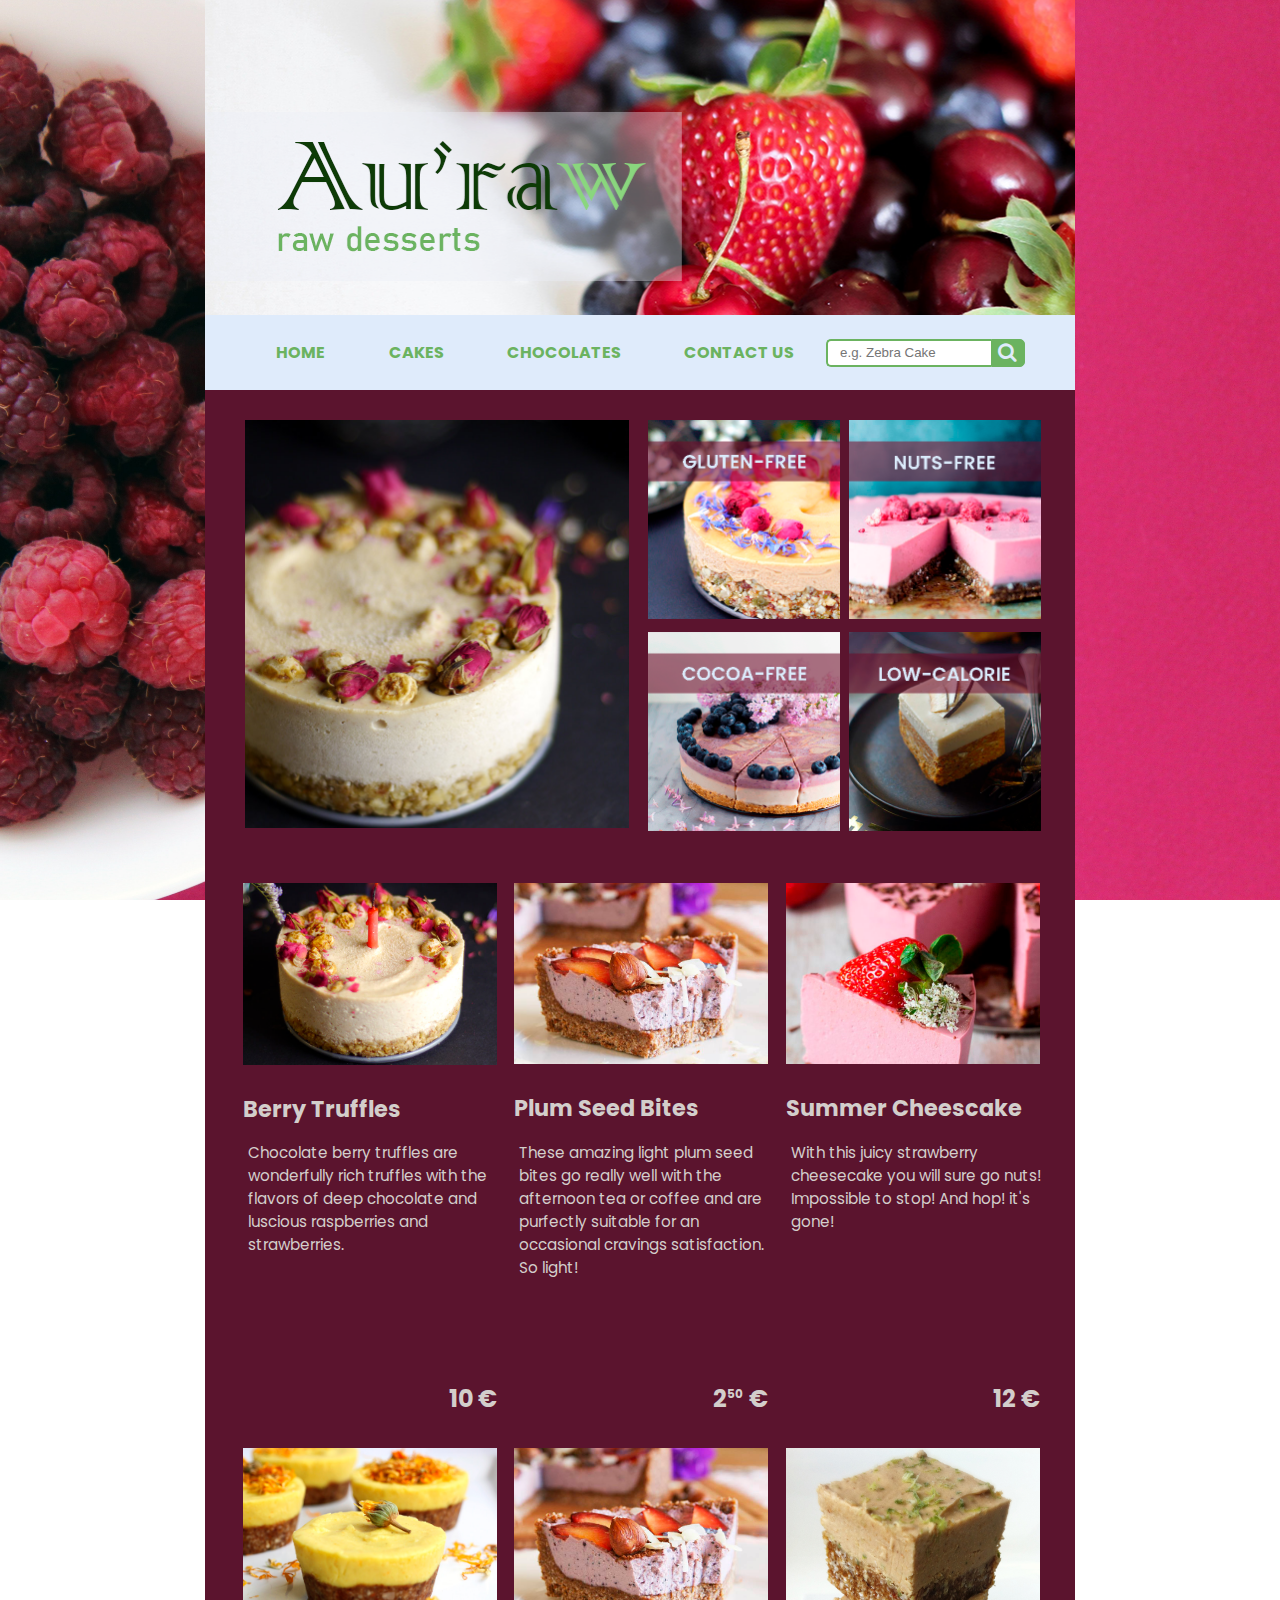
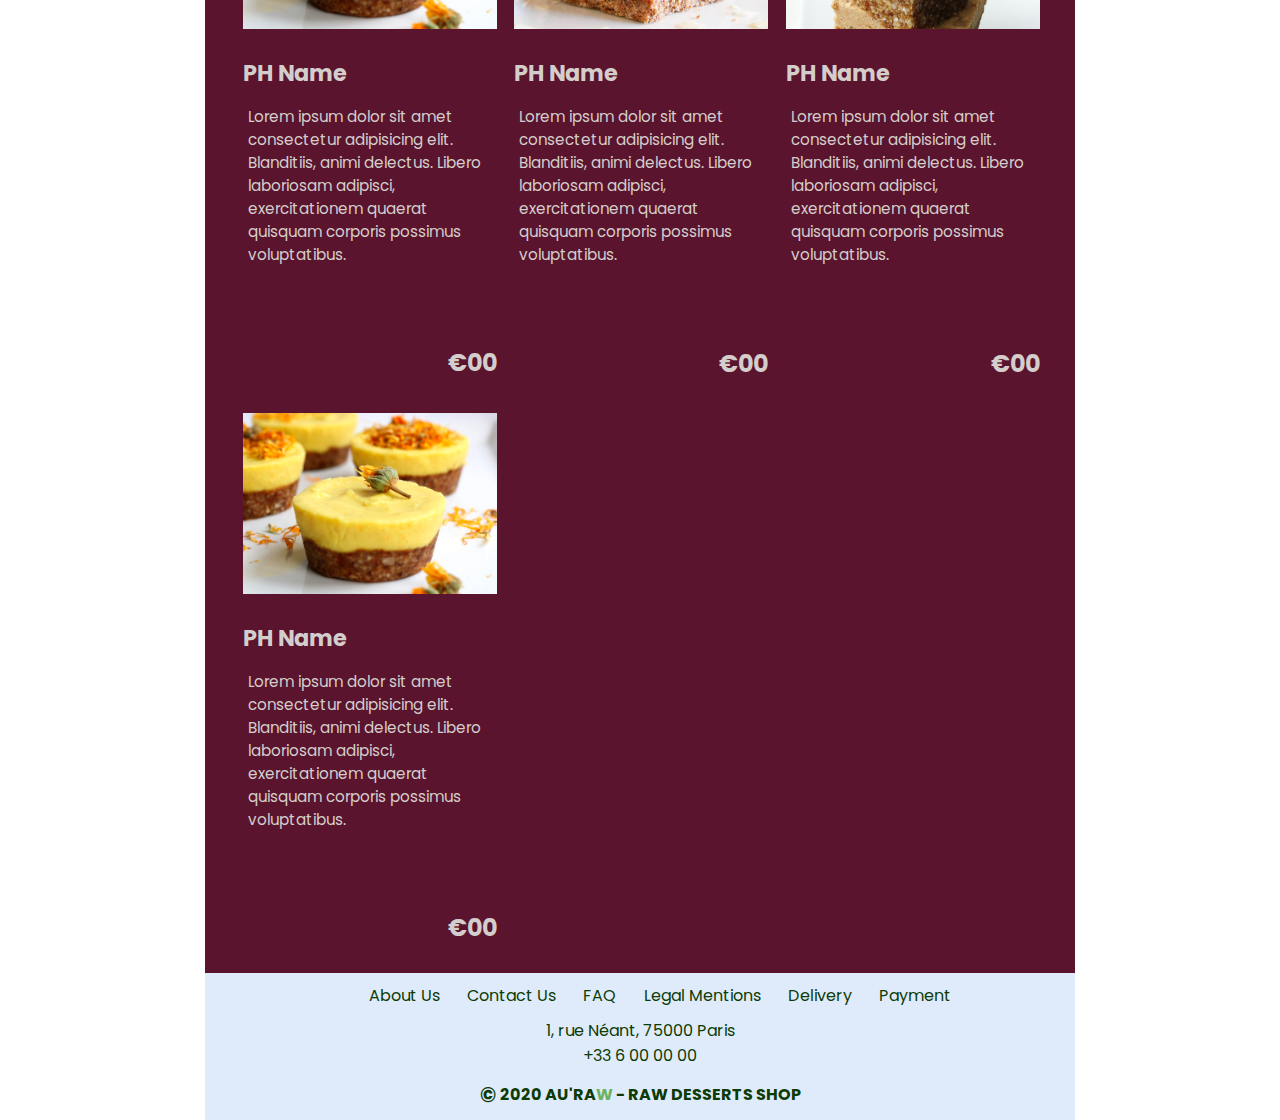
==== commit 1b5c4dd3: "fixing some css issues" ====
--- a/index.html
+++ b/index.html
@@ -89,7 +89,7 @@
                     <div class="description">
                         <p id="product-description">These amazing light plum seed bites go really well with the afternoon tea or coffee and are purfectly suitable for an occasional cravings satisfaction. So light!</p>
                     </div>
-                    <p id="product-price">2.5 &euro;</p>
+                    <p id="product-price">2<sup>50</sup> &euro;</p>
                 </div>
             </div>
             <div id="product">
@@ -141,18 +141,7 @@
                         </div>
                     </div>
                 </div>
-                <div id="product">
-                    <div id="product-item">
-                        <img src="assets/Product-pictures/Final/product_pictures/12_icon.png" alt="low-calorie dessers selection">
-                        <div class="name">
-                            <h1>PH Name</h1>
-                        </div>
-                        <div class="description">
-                            <p id="product-description">Lorem ipsum dolor sit amet consectetur adipisicing elit. Blanditiis, animi delectus. Libero laboriosam adipisci, exercitationem quaerat quisquam corporis possimus voluptatibus.</p>
-                            <p id="product-price">&euro;00</p>
-                        </div>
-                    </div>
-                </div>
+              
                     <div id="product">
                         <div id="product-item">
                             <img src="assets/Product-pictures/Final/product_pictures/6_icon.png" alt="gluten-free desserts selection">
@@ -166,18 +155,7 @@
                         </div>
                     </div>
                     
-                    <div id="product">
-                        <div id="product-item">
-                            <img src="assets/Product-pictures/Final/product_pictures/19_icon.png" atl="no nuts desserts selection">
-                            <div class="name">
-                                <h1>PH Name</h1>
-                            </div>
-                            <div class="description">
-                                <p id="product-description">Lorem ipsum dolor sit amet consectetur adipisicing elit. Blanditiis, animi delectus. Libero laboriosam adipisci, exercitationem quaerat quisquam corporis possimus voluptatibus.</p>
-                                <p id="product-price">&euro;00</p>
-                            </div>
-                        </div>
-                    </div>
+                    
                 
             </div>
         </div>
--- a/style.css
+++ b/style.css
@@ -321,22 +321,29 @@
 }
 
 .bottom-part__container {
-    padding: 0px 5px 90px 10px;
     margin: 0 auto;
     display: grid;
-    grid-template-columns: 32.1% 32.1% 32.1%;
+    grid-template-columns: 33.3% 33.3% 33.3%;
     grid-row: auto auto;
-    grid-column-gap: 1.5%;
-    grid-row-gap: 3.5%;
+    grid-column-gap: 0.2%;
+    grid-row-gap: 1em;
+}
+
+#product {
+    padding: 8px;
+}
+
+#product:hover {
+    background-color: #972b52;
 }
 
 #product img {
-    width: 20vw;
-    height: 100%;
+    width: 100%;
     object-fit: cover;
 }
 
 #product-description {
+    padding: 0px 5px;
     width: 100%;
     font-size: 0.95em;
     height: 25vh;
@@ -357,6 +364,10 @@
     margin-bottom: 0;
     padding-bottom: 0;
     padding-top: 5px;
+}
+
+sup {
+    font-size:0.5em;
 }
 
 #product-carousel img {
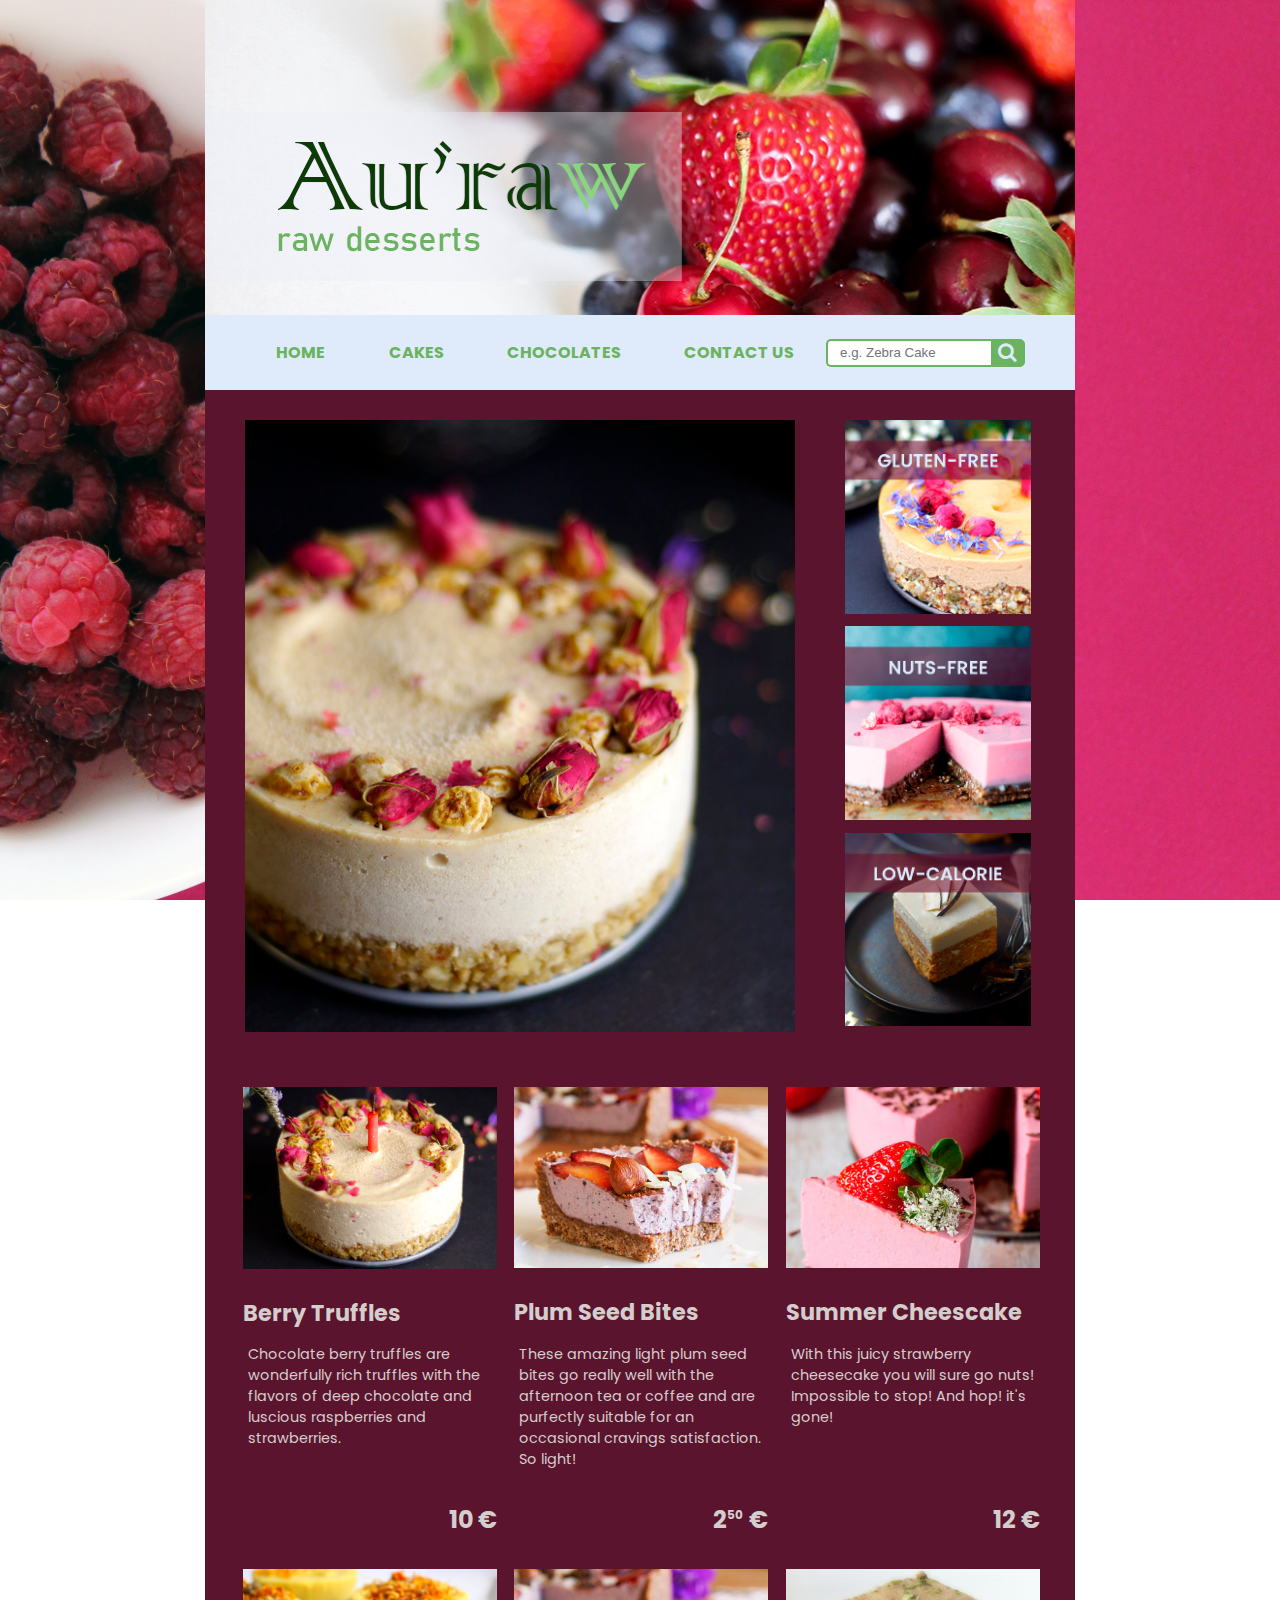
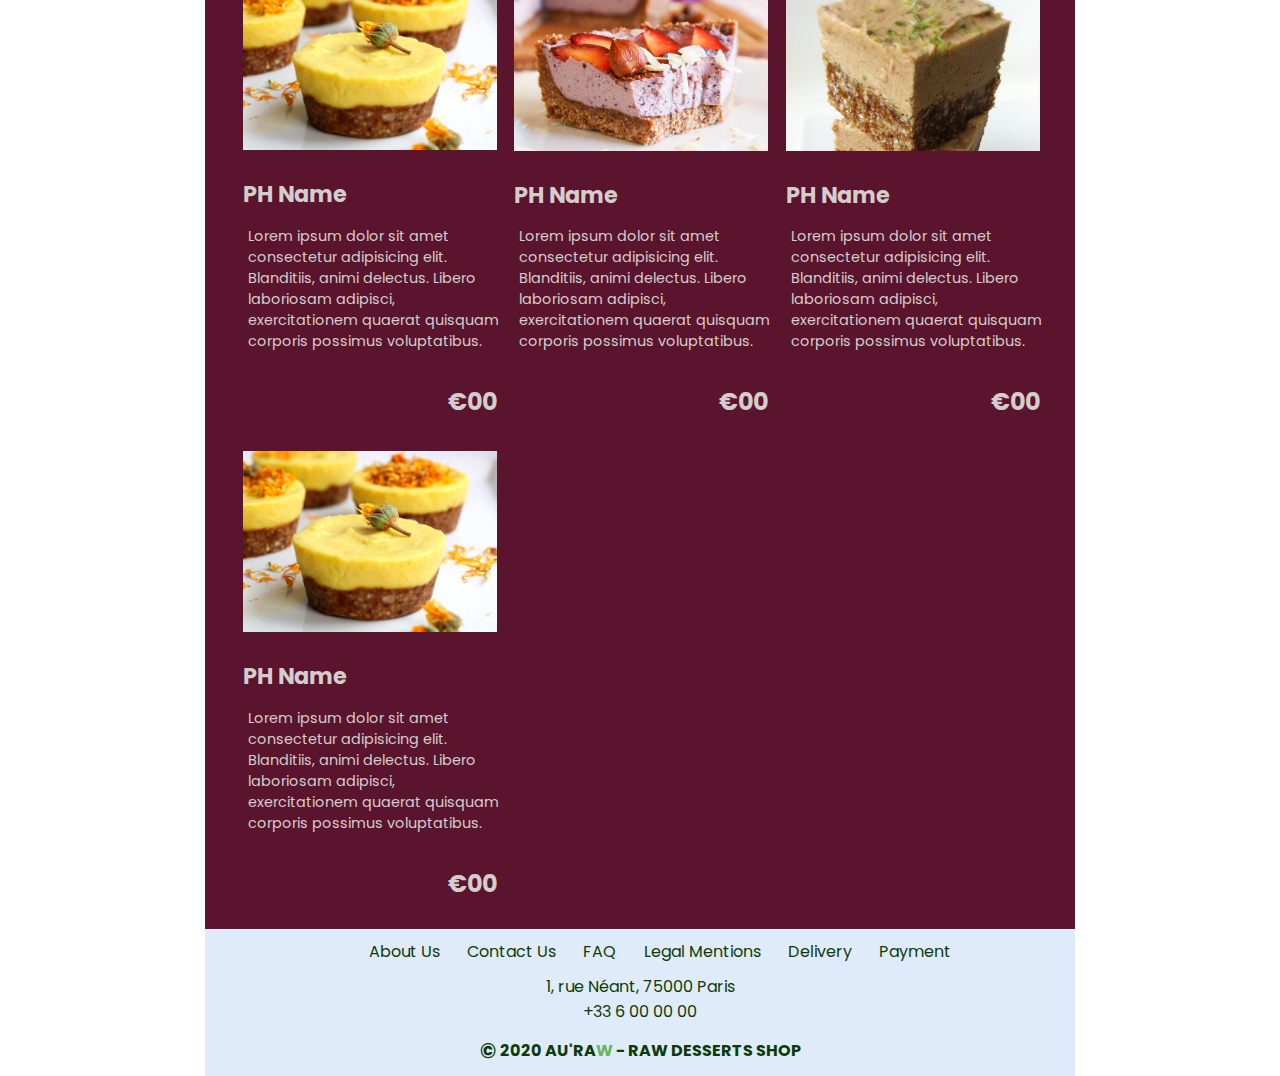
==== commit e2acd4e1: "adopting the adaptiveness" ====
--- a/index.html
+++ b/index.html
@@ -37,9 +37,9 @@
 
         <div class="top-part__container">
             <div id="promo">
-                <img src="assets/Product-pictures/promo.jpg" alt="promotional product">
+                <img src="assets/Product-pictures/promo_1.png" alt="promotional product">
             </div>
-           
+            
 
             <div id="sections">
                 <div class="sections__tiles">
@@ -50,11 +50,11 @@
                     <div id="selection nuts-free">
                         <img src="assets/Product-pictures/Final/nuts-free.png" atl="no nuts desserts selection">
                     </div>
-
+<!--
                     <div id="selection cocoa-free">
                         <img src="assets/Product-pictures/Final/cocoa-free.png" alt="cocoa-free desserts selection">
                     </div>
-
+-->
                     <div id="selection low-cal">
                         <img src="assets/Product-pictures/Final/low-cal.png" alt="low-calorie dessers selection">
                     </div>
--- a/style.css
+++ b/style.css
@@ -13,7 +13,7 @@
     right: 16%;
     display: flex;
     flex-direction: column;
-    max-width: 150vh;
+    max-width: 100vh;
     background-color: #dfebfb;
     color: #0d3b06;
     margin-left: auto;
@@ -22,7 +22,7 @@
 
 header {
     display: block;
-    max-width: 150vh;
+    max-width: 100vh;
     height: auto;
 }
 
@@ -58,6 +58,12 @@
     background: #5b142e;
     color: #d3cecb;
 }
+
+@media (max-width: 800px) {
+    .main-part__container {
+        padding: 0;
+    }
+  }
 
 /********** NAVIGATION MENU and SEARCH BAR **********/
 
@@ -220,7 +226,7 @@
 footer {
     display: flex;
     flex-direction: column;
-    max-width: 1000px;
+    max-width: 100vw;
     background-color: #dfebfb;
     color: #0d3b06;
 }
@@ -289,33 +295,53 @@
     padding: 10px 14px 40px 10px;
 }
 
+@media (max-width: 800px) {
+    .top-part__container {
+        height: 0vh;
+        visibility: hidden;
+    }
+  }
+
 #promo {
-    width: 50%;
+    width: 70%;
     float: left;
 }
 
+@media (max-width: 800px) {
+    #promo {
+        visibility: hidden;
+    }
+  }
+
 #promo img {
-    width: 30vw;
-    height: 408px;
+    width: 100%;
+    height: 100%;
     object-fit: cover;
 }
 
 #sections {
-    width: 50%;
-    float: right;
-}
+    width: 25%;
+    float: right;
+}
+
+@media (max-width: 800px) {
+    #sections {
+        visibility: hidden;
+    }
+
+  }
 
 .sections__tiles {
     display: grid;
-    grid-template-columns: 49% 49%;
-    grid-row: auto auto;
+    grid-template-columns: 100%;
+    grid-row: 33% 33% 33%;
     grid-column-gap: 1vw;
     grid-row-gap: 1vw;
     padding-left: 10px;
 }
 
 #sections img {
-    width: 15vw;
+    width: 100%;
     height: 100%;
     object-fit: cover;
 }
@@ -329,6 +355,15 @@
     grid-row-gap: 1em;
 }
 
+
+@media (max-width: 800px) {
+    .bottom-part__container {
+        margin: 0 auto;
+        display: flex;
+        flex-direction: column;
+    }
+  }
+
 #product {
     padding: 8px;
 }
@@ -345,9 +380,17 @@
 #product-description {
     padding: 0px 5px;
     width: 100%;
-    font-size: 0.95em;
-    height: 25vh;
-}
+    font-size: 1.6vh;
+    height: 16vh;
+}
+
+@media (max-width: 800px) {
+    #product-description {
+        height: auto;
+        padding: 0px 5px 15px 5px;
+    }
+  }
+
 
 #product-price {
     font-size: 1.5em;
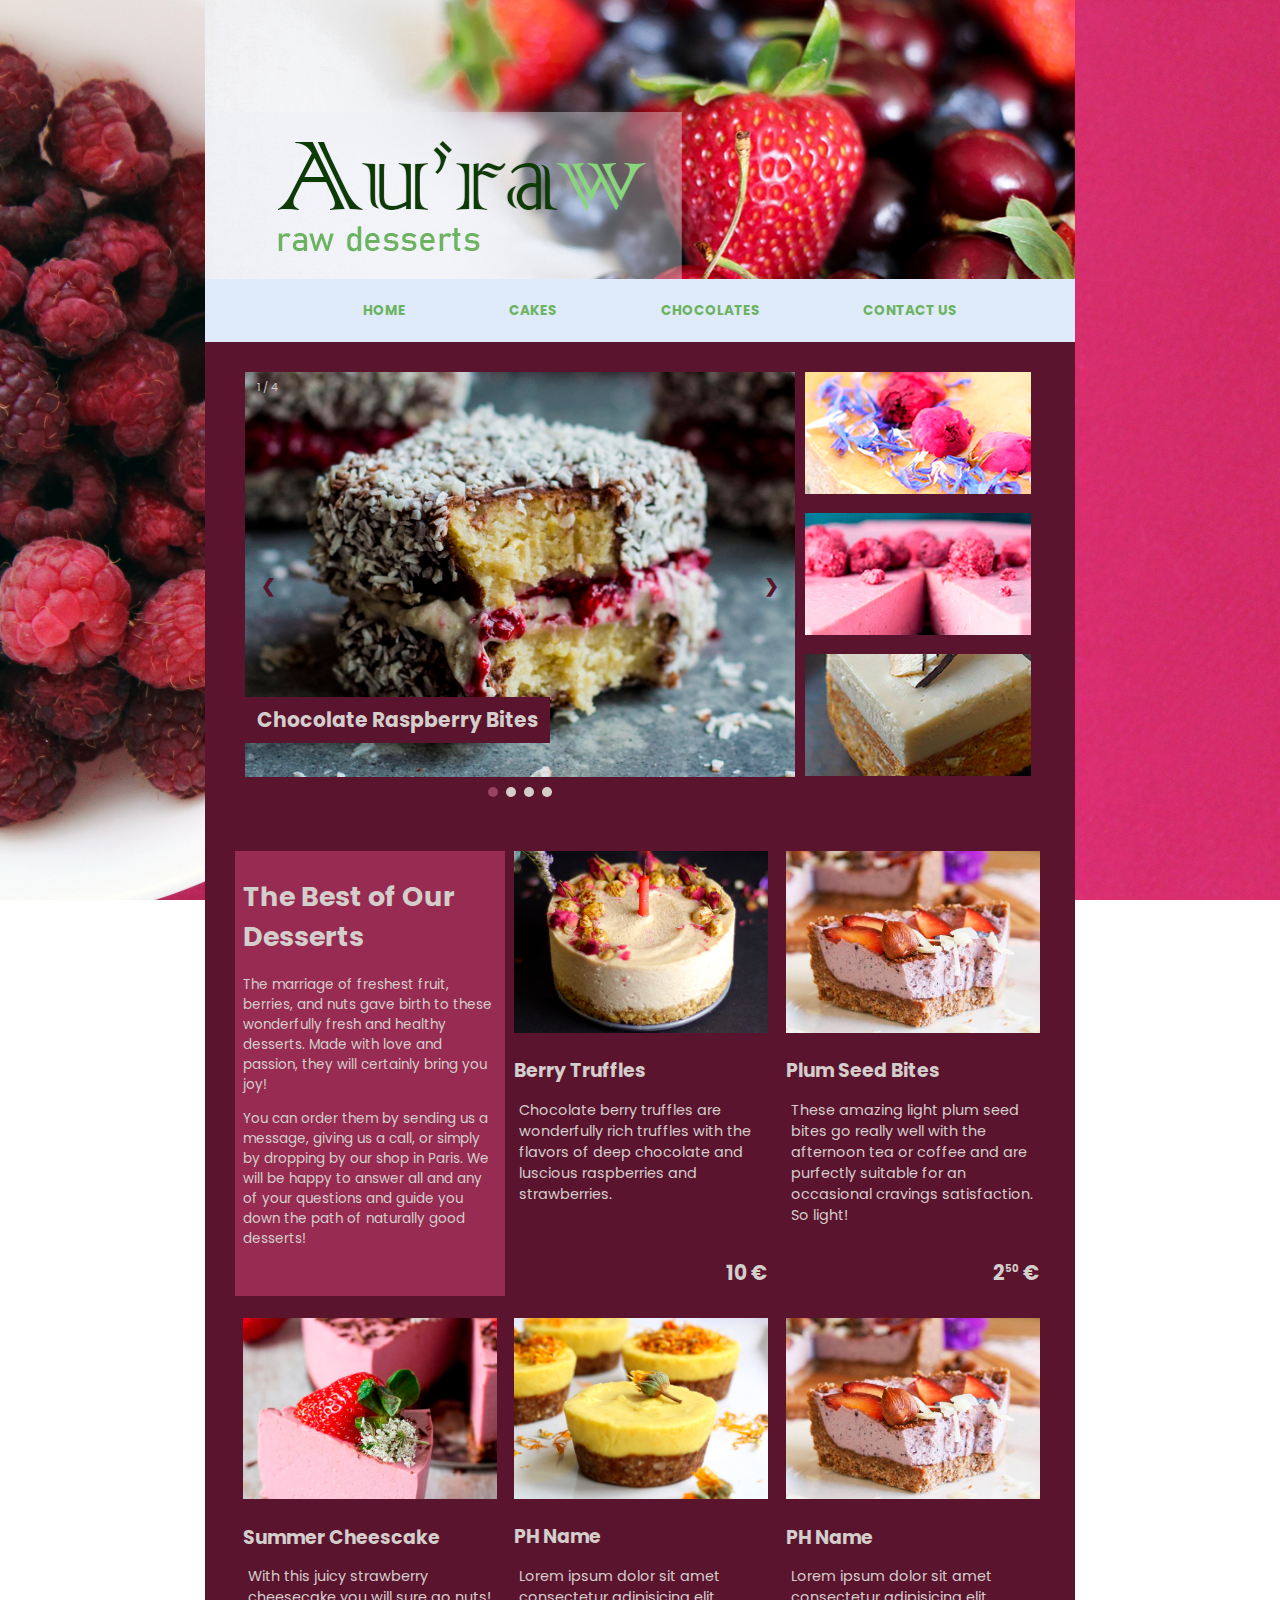
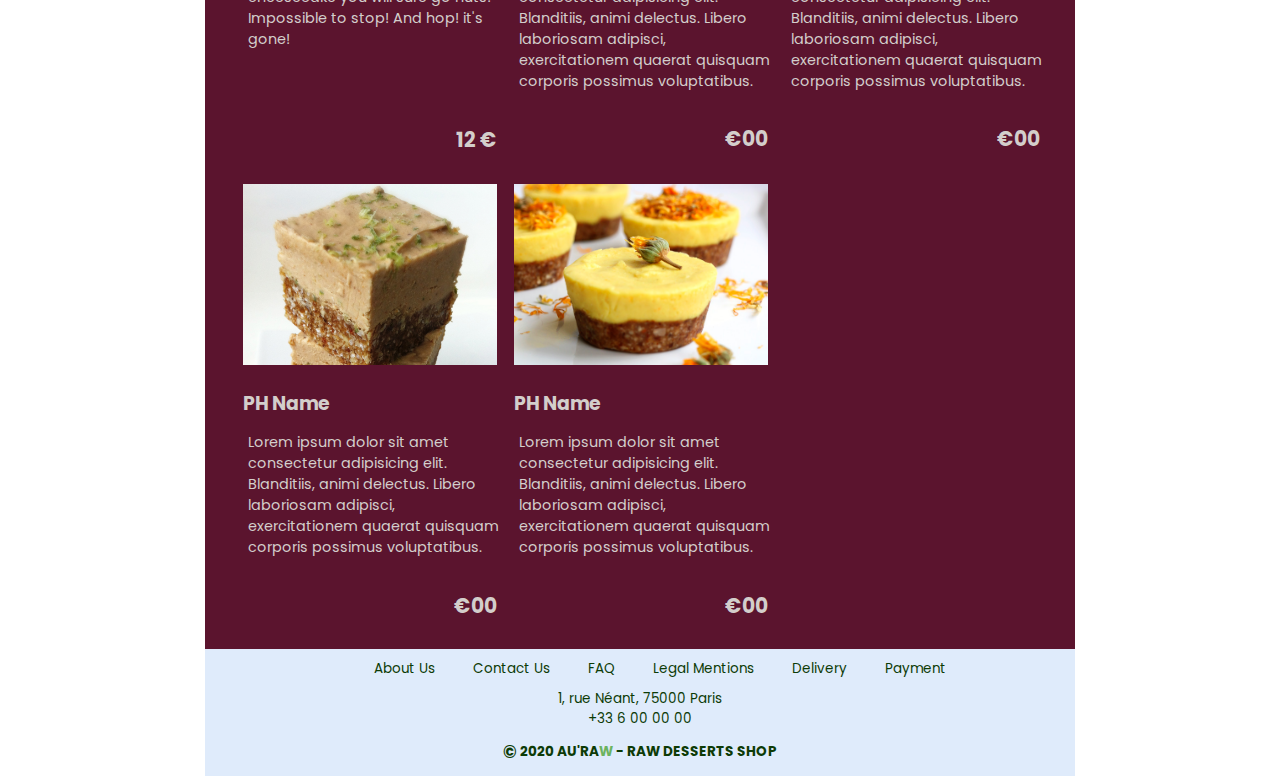
==== commit 2c724c0e: "added slideshow, minor adaptivity and style updates" ====
--- a/index.html
+++ b/index.html
@@ -2,6 +2,8 @@
 <html lang="en">
 <head>
     <link rel="stylesheet" href="style.css">
+    <link rel="stylesheet" href="carousel.css">
+    <script type="text/javascript" src="carousel.js"></script>
     <link href="https://fonts.googleapis.com/css?family=Poppins&display=swap" rel="stylesheet">
     <link rel="stylesheet" href="https://cdnjs.cloudflare.com/ajax/libs/font-awesome/4.7.0/css/font-awesome.min.css">
     <meta charset="UTF-8">
@@ -12,15 +14,15 @@
 <div class="page__container">
     <header>
         <div class="header-image">
-        <!-- <img src="assets/au-raw_logo.png" alt="logo">-->
         </div>
         <nav>
             <ul>
                 <li><a href="index.html">Home</a></li>
-                <li><a href="cakes.html">Cakes</a></li>
-                <li><a href="chocolates.html">Chocolates</a></li>
+                <li><a href="#">Cakes</a></li>
+                <li><a href="#">Chocolates</a></li>
                 <li><a href="contact-us.html">Contact Us</a></li>
             </ul>
+            <!-- SEARCH BAR IS DISABLED IN V1
             <div class="wrap">
                 <div class="search">
                   <input type="text" class="searchTerm" placeholder="e.g. Zebra Cake">
@@ -29,6 +31,7 @@
                   </button>
                 </div>
               </div>
+            -->
         </nav>
         
     </header>   
@@ -37,8 +40,49 @@
 
         <div class="top-part__container">
             <div id="promo">
-                <img src="assets/Product-pictures/promo_1.png" alt="promotional product">
-            </div>
+               <!-- Slideshow container -->
+                <div class="slideshow-container">
+
+                    <!-- Full-width images with number and caption text -->
+                
+                    <div class="mySlides fade">
+                        <div class="numbertext">1 / 4</div>
+                            <img src="assets/Product-pictures/Final/Carousel/17_icon.png">
+                        <div class="text">Chocolate Raspberry Bites</div>
+                    </div>
+                
+                    <div class="mySlides fade">
+                        <div class="numbertext">2 / 4</div>
+                            <img src="assets/Product-pictures/Final/Carousel/19_icon.png">
+                        <div class="text">Chocolate Pistachio Truffles</div>
+                    </div>
+
+                    <div class="mySlides fade">
+                        <div class="numbertext">3 / 4</div>
+                            <img src="assets/Product-pictures/Final/Carousel/3_icon.png">
+                        <div class="text">Light Creamy Cupcake</div>
+                    </div>
+
+                    <div class="mySlides fade">
+                        <div class="numbertext">4 / 4</div>
+                            <img src="assets/Product-pictures/Final/Carousel/7_icon.png">
+                        <div class="text">Plum Seed Bites</div>
+                    </div>
+                    <!-- Next and previous buttons -->
+                    <a class="prev" onclick="plusSlides(-1)">&#10094;</a>
+                    <a class="next" onclick="plusSlides(1)">&#10095;</a>
+                </div>
+                
+                <!-- The dots/circles -->
+                <div style="text-align:center">
+                    <span class="dot" onclick="currentSlide(1)"></span>
+                    <span class="dot" onclick="currentSlide(2)"></span>
+                    <span class="dot" onclick="currentSlide(3)"></span>
+                    <span class="dot" onclick="currentSlide(4)"></span>
+                </div>
+            </div>
+
+           
             
 
             <div id="sections">
@@ -58,14 +102,19 @@
                     <div id="selection low-cal">
                         <img src="assets/Product-pictures/Final/low-cal.png" alt="low-calorie dessers selection">
                     </div>
-                </div>
-            </div>
+            </div>
+        </div>
             
                 
         </div>
        
         <div class="bottom-part__container">
 
+            <div class="selection-description">
+                <h1>The Best of Our Desserts</h1>
+                <p>The marriage of freshest fruit, berries, and nuts gave birth to these wonderfully fresh and healthy desserts. Made with love and passion, they will certainly bring you joy!</p>
+                <p>You can order them by sending us a message, giving us a call, or simply by dropping by our shop in Paris. We will be happy to answer all and any of your questions and guide you down the path of naturally good desserts!</p>
+            </div>
             <div id="product">
                 <div id="product-item"><a href="product.html">
                     <img src="assets/Product-pictures/Final/product_pictures/9_icon.png" alt="gluten-free desserts selection">
--- a/style.css
+++ b/style.css
@@ -2,6 +2,7 @@
     background: url('assets/berries-bowl-bowl-of-fruit-close-up-1145977.jpg') no-repeat center fixed;
     background-size: cover;
     font-family: 'Poppins', sans-serif;
+    font-size: 1.5vh;
 }
 
 
@@ -22,21 +23,23 @@
 
 header {
     display: block;
-    max-width: 100vh;
+    max-width: 100vw;
     height: auto;
 }
 
 .header-image {
     background: url('assets/au-raw_logo_640.png') no-repeat;
     max-width: auto;
-    height: 214px;
+    max-height: 31vh;
+    object-fit: cover;
 }
 
 @media (min-width: 1000px) {
     .header-image {
       background: url('assets/logo-6-inv.png') no-repeat;
-      height: 315px;
+      height: 31vh;
       width: auto;
+      object-fit: cover;
     }
   }
 
@@ -85,7 +88,7 @@
 }
 
 nav ul {
-    width: 70%;
+    width: 80%;
     margin: 0px auto;
     float: left;
     display: flex;
@@ -95,7 +98,7 @@
 }
 
 nav li {
-    padding: 25px 0 25px 0;
+    padding: 1.6em 0 1.6em 0;
     position: relative;
 }
 
@@ -132,6 +135,7 @@
 
 /** search bar **/
 
+/** disabled for v1
 .search {
     width: 80%;
     display: flex;
@@ -175,6 +179,8 @@
     margin: 15px auto 15px auto;
     }
 
+**/
+
 input[type=text], input[type=tel], input[type=email], select, textarea {
         width: 100%; /* Full width */
         padding: 12px; /* Some padding */  
@@ -226,7 +232,7 @@
 footer {
     display: flex;
     flex-direction: column;
-    max-width: 100vw;
+    max-width: 130vw;
     background-color: #dfebfb;
     color: #0d3b06;
 }
@@ -290,7 +296,7 @@
 }
 
 .top-part__container {
-    max-width: 120vw;
+    max-width: 130vw;
     height: auto;
     padding: 10px 14px 40px 10px;
 }
@@ -314,13 +320,13 @@
   }
 
 #promo img {
-    width: 100%;
-    height: 100%;
+    max-width: 100%;
+    height: 30em;
     object-fit: cover;
 }
 
 #sections {
-    width: 25%;
+    width: 30%;
     float: right;
 }
 
@@ -335,15 +341,15 @@
     display: grid;
     grid-template-columns: 100%;
     grid-row: 33% 33% 33%;
-    grid-column-gap: 1vw;
-    grid-row-gap: 1vw;
+    grid-column-gap: 1em;
+    grid-row-gap: 1em;
     padding-left: 10px;
 }
 
 #sections img {
     width: 100%;
-    height: 100%;
-    object-fit: cover;
+    height: 9em;
+    object-fit: none;
 }
 
 .bottom-part__container {
@@ -362,6 +368,12 @@
         display: flex;
         flex-direction: column;
     }
+  }
+
+.selection-description {
+    padding: 8px;
+    margin-top: 8px;
+    background-color: #972b52;
   }
 
 #product {
--- a/carousel.css
+++ b/carousel.css
@@ -0,0 +1,98 @@
+
+
+/* Slideshow container */
+.slideshow-container {
+  width: 100%;
+  position: relative;
+  margin: auto;
+}
+
+/* Hide the images by default */
+.mySlides {
+  display: none;
+}
+
+/* Next & previous buttons */
+.prev, .next {
+  font-family: 'Poppins', sans-serif;
+  font-size: 1vh;
+  cursor: pointer;
+  position: absolute;
+  top: 50%;
+  width: auto;
+  margin-top: -22px;
+  padding: 16px;
+  color: #5b142e;
+  font-weight: bold;
+  font-size: 18px;
+  transition: 1s ease;
+  border-radius: 0 3px 3px 0;
+  user-select: none;
+}
+
+/* Position the "next button" to the right */
+.next {
+  right: 0;
+  border-radius: 3px 0 0 3px;
+}
+
+/* On hover, add a black background color with a little bit see-through */
+.prev:hover, .next:hover {
+  background-color: rgba(117, 12, 44, 0.651);
+}
+
+/* Caption text */
+.text {
+  color: #d3cecb;
+  font-size: 1.5em;
+  font-weight: bold;
+  background-color: #5B142E;
+  padding: 8px 12px;
+  position: absolute;
+  bottom: 2em;
+  text-align: center;
+}
+
+/* Number text (1/3 etc) */
+.numbertext {
+  color: #d3cecb;
+  font-size: 0.8em;
+  padding: 8px 12px;
+  position: absolute;
+  top: 0;
+}
+
+/* The dots/bullets/indicators */
+.dot {
+  cursor: pointer;
+  height: 10px;
+  width: 10px;
+  margin: 0 2px;
+  background-color: #d3cecb;
+  border-radius: 50%;
+  display: inline-block;
+  transition: background-color 0.7s ease;
+}
+
+.active, .dot:hover {
+  background-color: rgb(153, 67, 98)
+}
+
+/* Fading animation */
+.fade {
+  -webkit-animation-name: fade;
+  -webkit-animation-duration: 2s;
+  animation-name: fade;
+  animation-duration: 2s;
+}
+
+@-webkit-keyframes fade {
+  from {opacity: .8}
+  to {opacity: 1}
+}
+
+@keyframes fade {
+  from {opacity: .8}
+  to {opacity: 1}
+}
+
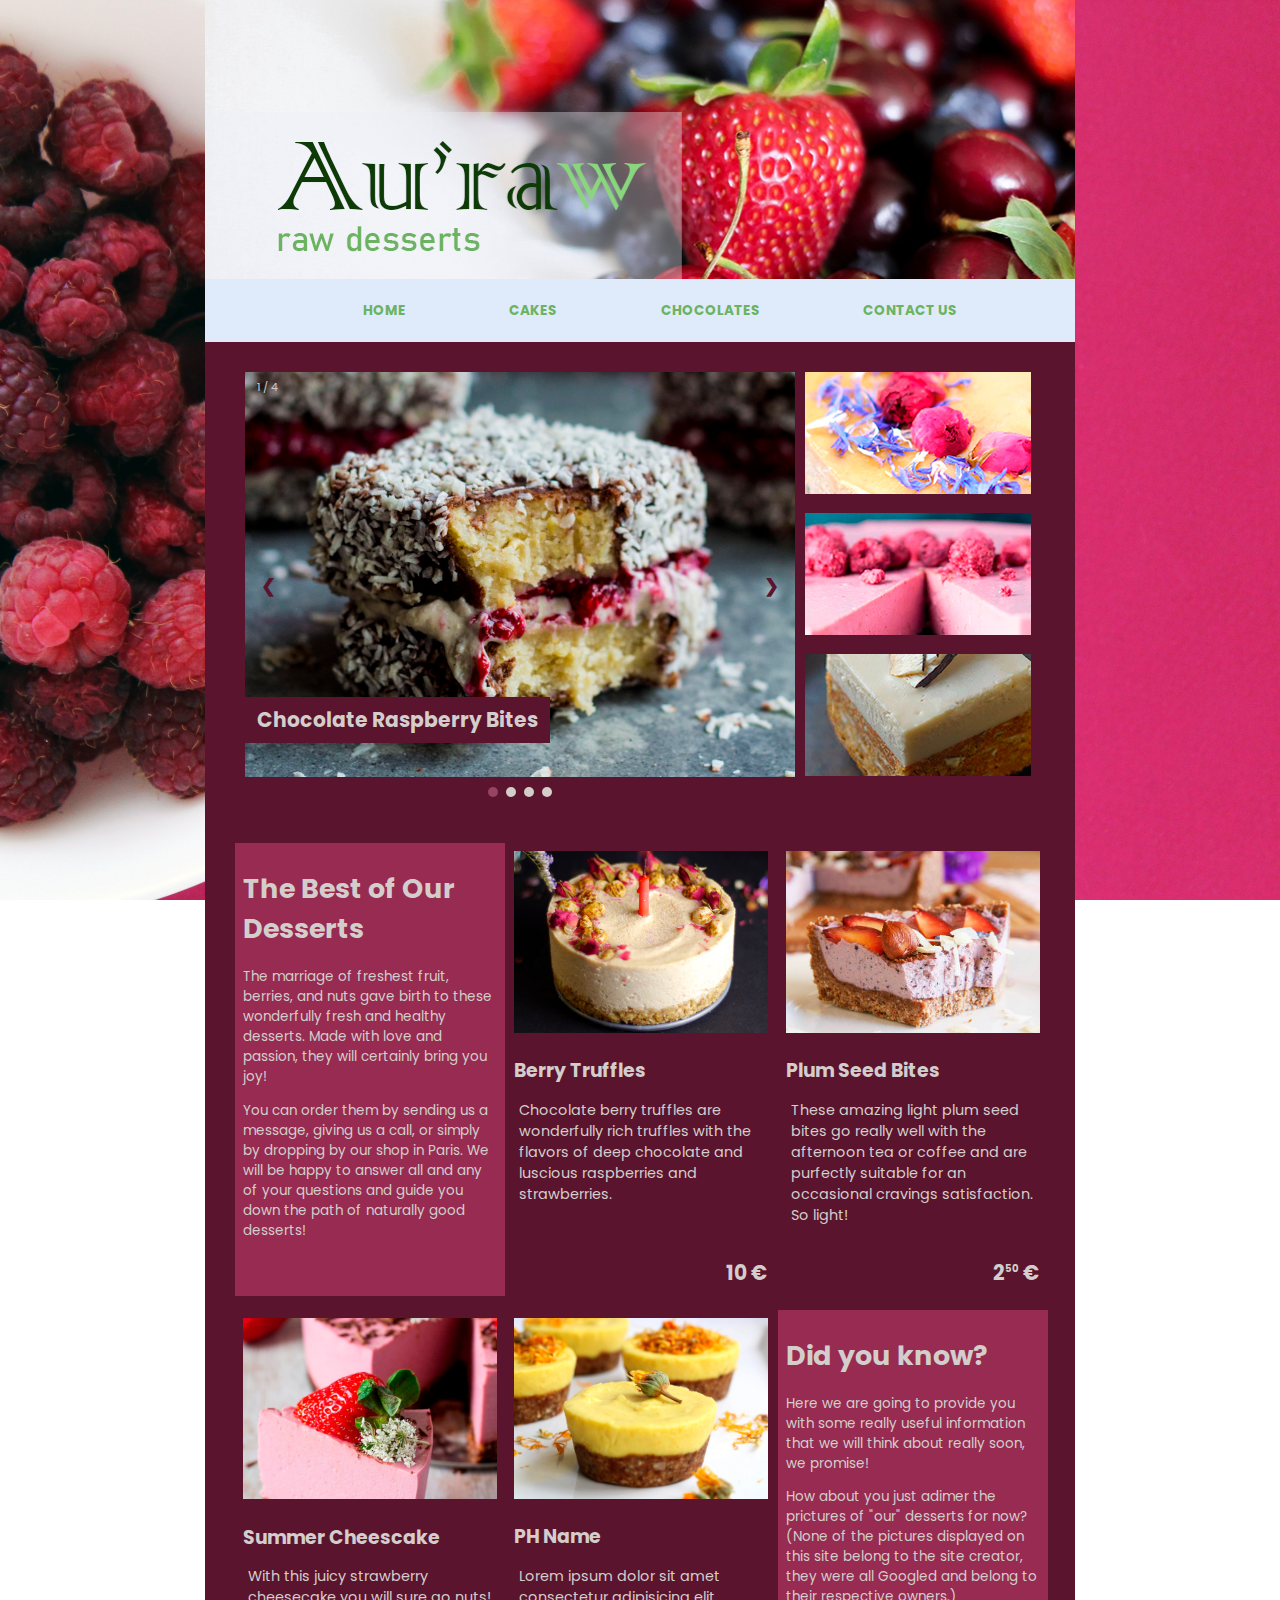
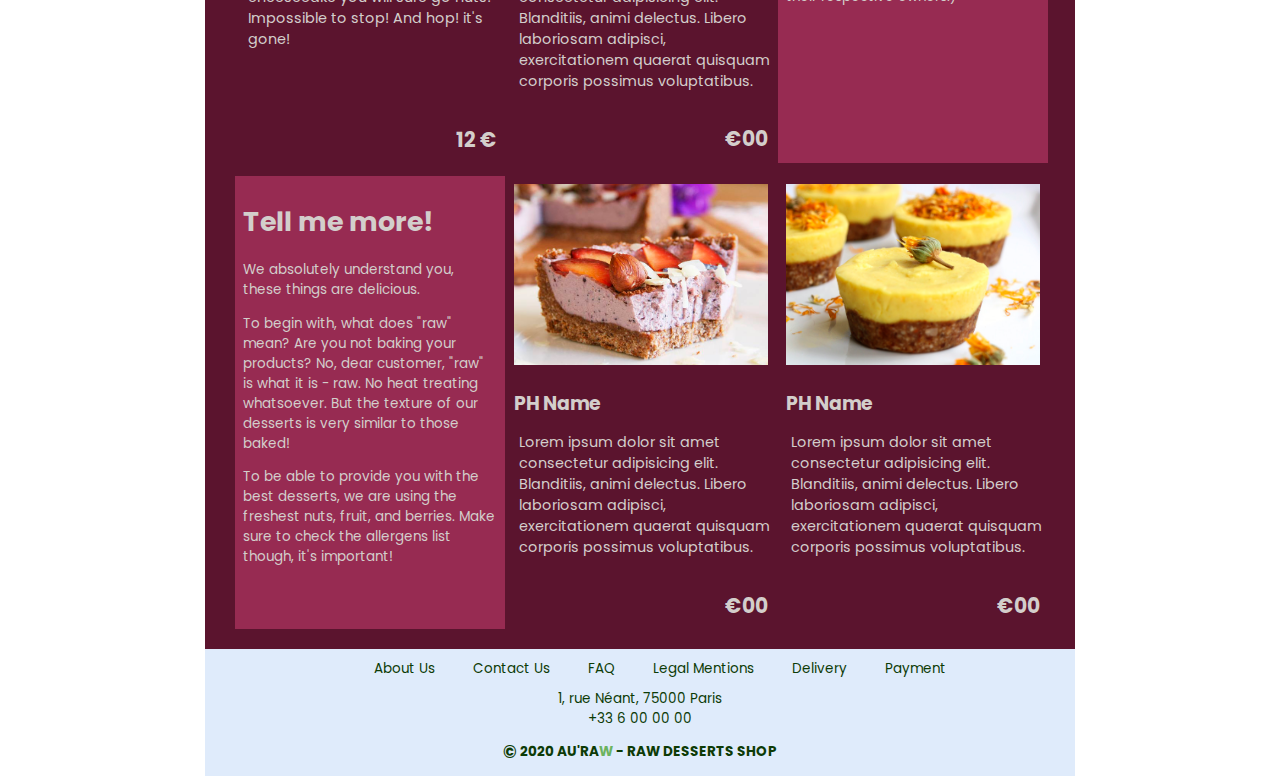
==== commit b2fa252a: "a tad more adaptivity fixes" ====
--- a/index.html
+++ b/index.html
@@ -165,22 +165,20 @@
                     </div>
                 </div>
             </div>
+            <div class="selection-description">
+                <h1>Did you know?</h1>
+                <p>Here we are going to provide you with some really useful information that we will think about really soon, we promise!</p>
+                <p>How about you just adimer the prictures of "our" desserts for now? (None of the pictures displayed on this site belong to the site creator, they were all Googled and belong to their respective owners.)</p>
+            </div>
+            <div class="selection-description">
+                <h1>Tell me more!</h1>
+                <p>We absolutely understand you, these things are delicious.</p>
+                <p>To begin with, what does "raw" mean? Are you not baking your products? No, dear customer, "raw" is what it is - raw. No heat treating whatsoever. But the texture of our desserts is very similar to those baked!</p>
+                <p>To be able to provide you with the best desserts, we are using the freshest nuts, fruit, and berries. Make sure to check the allergens list though, it's important!</p>
+            </div>
                 <div id="product">
                     <div id="product-item">
                         <img src="assets/Product-pictures/Final/product_pictures/7_icon.png" alt="gluten-free desserts selection">
-                        <div class="name">
-                            <h1>PH Name</h1>
-                        </div>
-                        <div class="description">
-                            <p id="product-description">Lorem ipsum dolor sit amet consectetur adipisicing elit. Blanditiis, animi delectus. Libero laboriosam adipisci, exercitationem quaerat quisquam corporis possimus voluptatibus.</p>
-                            <p id="product-price">&euro;00</p>
-                        </div>
-                    </div>
-                </div>
-                
-                <div id="product">
-                    <div id="product-item">
-                        <img src="assets/Product-pictures/Final/product_pictures/14_icon.png" atl="no nuts desserts selection">
                         <div class="name">
                             <h1>PH Name</h1>
                         </div>
--- a/style.css
+++ b/style.css
@@ -114,7 +114,6 @@
     display: block;
     height: 5px;
     background-color: #0d3b06;
-
     position: absolute;
     top: 0;
     width: 0%;
@@ -361,6 +360,16 @@
     grid-row-gap: 1em;
 }
 
+@media (max-width: 1100px) {
+    .bottom-part__container {
+        margin: 0 auto;
+        display: grid;
+        grid-template-columns: 50% 50%;
+        grid-row: auto auto;
+        grid-column-gap: 0.2%;
+        grid-row-gap: 1em;
+    }
+  }
 
 @media (max-width: 800px) {
     .bottom-part__container {
@@ -372,7 +381,6 @@
 
 .selection-description {
     padding: 8px;
-    margin-top: 8px;
     background-color: #972b52;
   }
 
